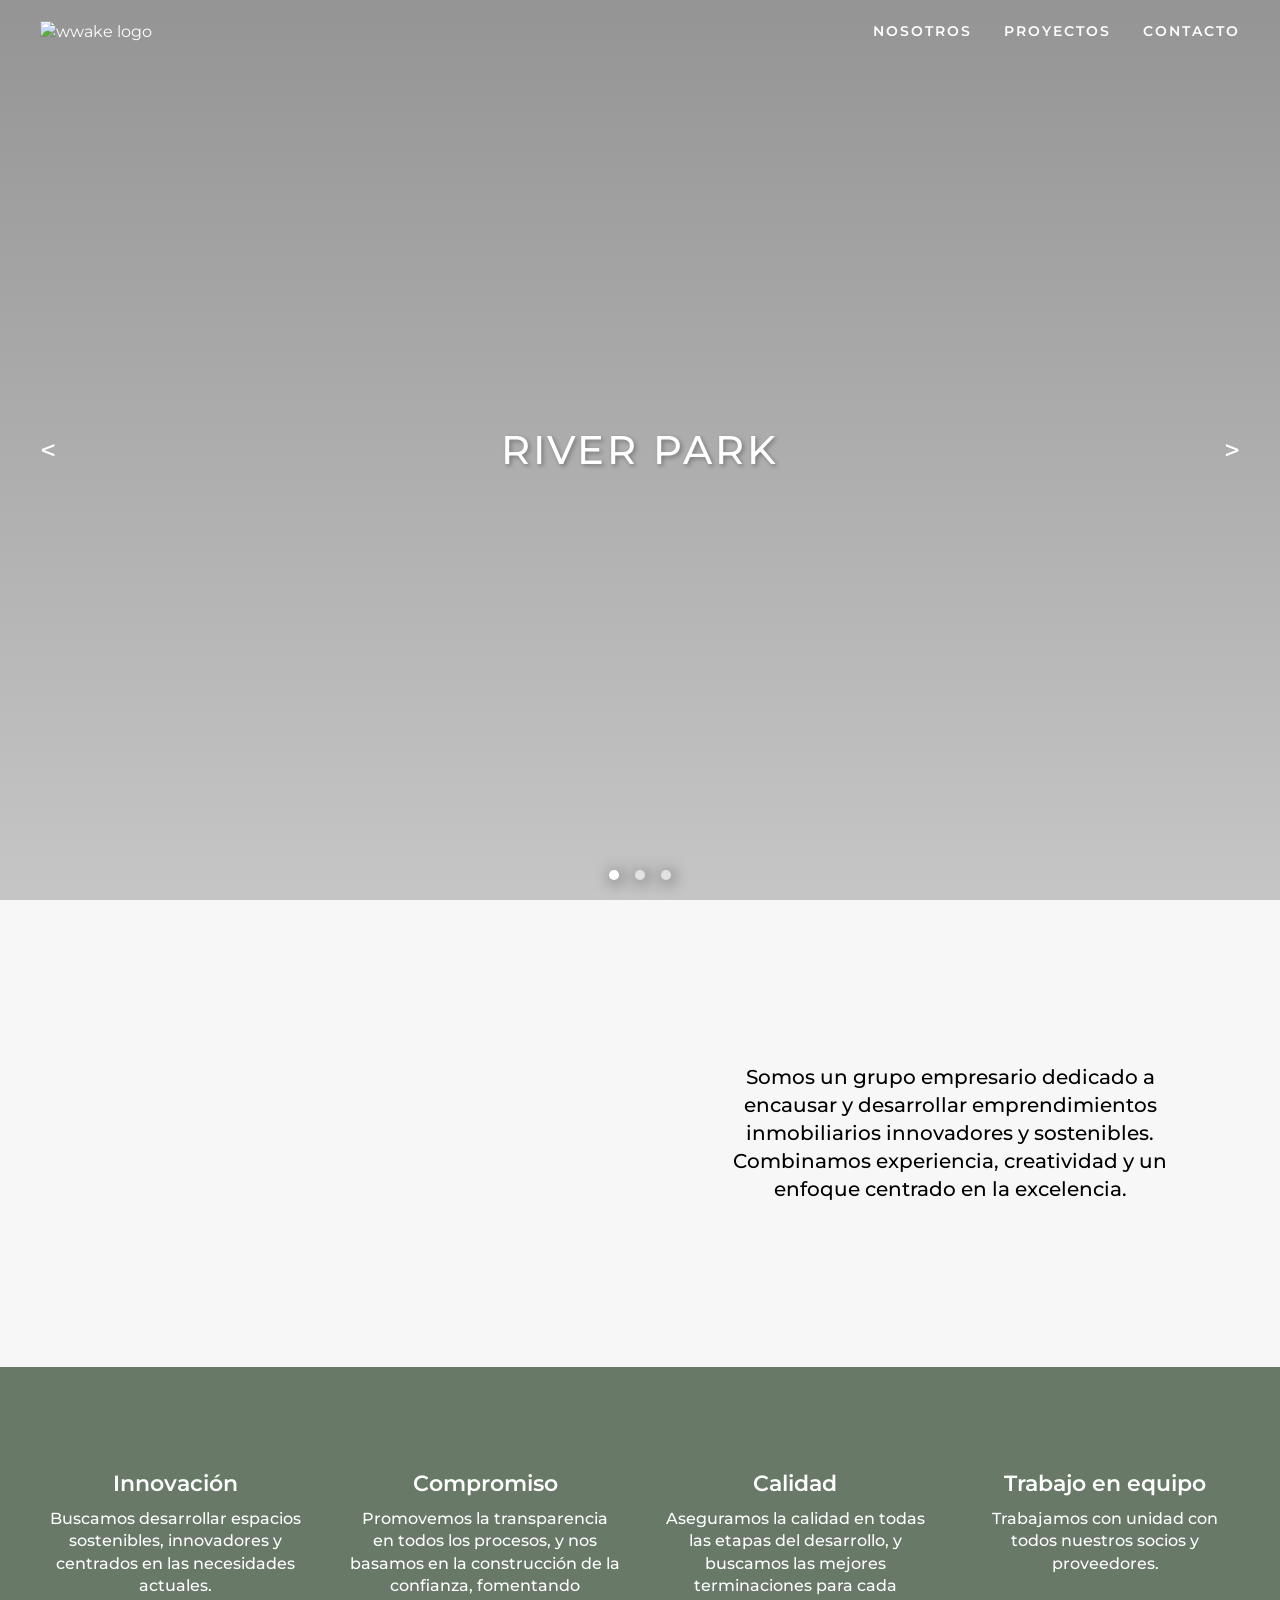
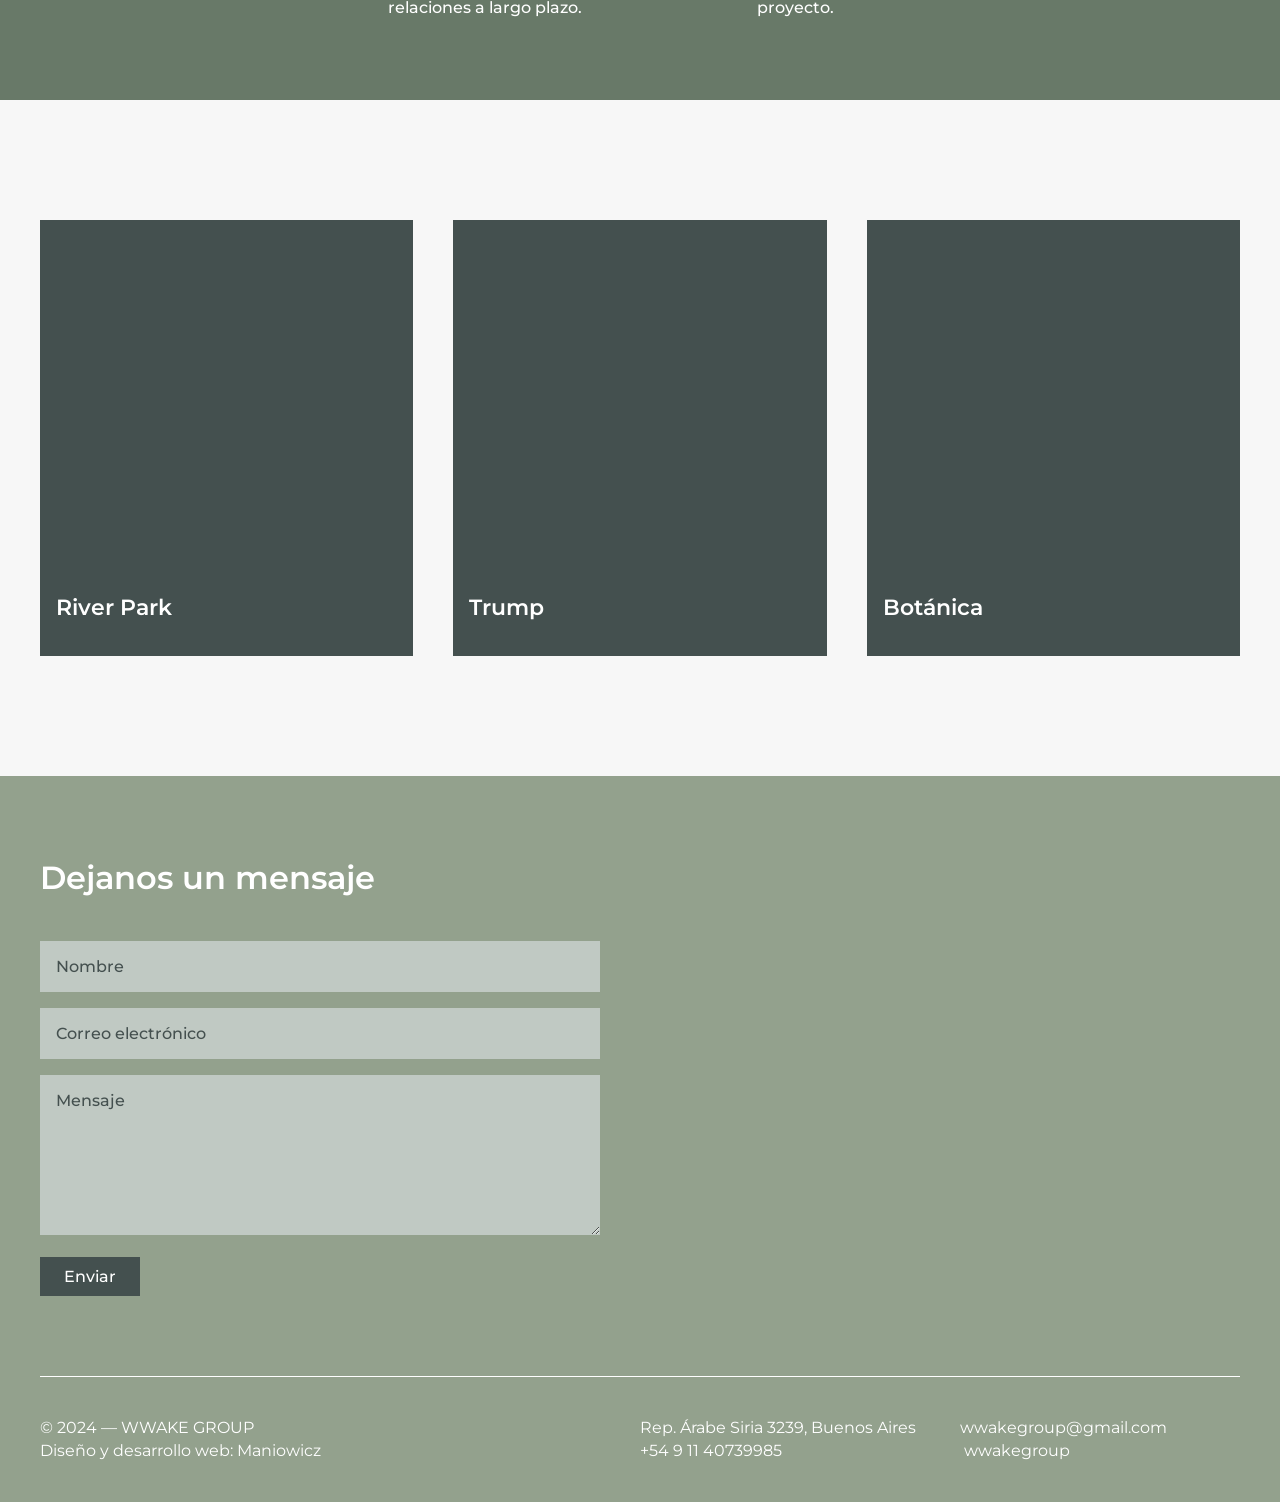
==== index.html @ 89b0e3b9 "trump" ====
<!DOCTYPE html>
<html class="no-js" lang="es">
  <head>
    <meta charset="utf-8" />
    <meta name="viewport" content="width=device-width, initial-scale=1" />
    <title></title>
    <link rel="stylesheet" href="css/style.css" />
    <meta name="description" content="" />

    <meta property="og:title" content="" />
    <meta property="og:type" content="" />
    <meta property="og:url" content="" />
    <meta property="og:image" content="" />

    <link rel="icon" href="/favicon.ico" sizes="any" />
    <link rel="icon" href="/icon.svg" type="image/svg+xml" />
    <link rel="apple-touch-icon" href="icon.png" />

    <link rel="preconnect" href="https://fonts.googleapis.com" />
    <link rel="preconnect" href="https://fonts.gstatic.com" crossorigin />
    <link
      href="https://fonts.googleapis.com/css2?family=Montserrat:ital,wght@0,100..900;1,100..900&display=swap"
      rel="stylesheet" />

    <link rel="manifest" href="site.webmanifest" />
    <meta name="theme-color" content="#fafafa" />
  </head>

  <body>
    <header>
      <a href="#top"><img src="img/logo.png" alt="wwake logo" /></a>
      <nav>
        <ul>
          <li><a href="#nosotros">nosotros</a></li>
          <li><a href="#proyectos">proyectos</a></li>
          <li><a href="#contacto">contacto</a></li>
        </ul>
      </nav>
    </header>
    <main>
      <div id="hero">
        <div class="slider">
          <div class="slides">
            <div class="slide" data-bg="/img/hero-river.jpg">
              <a href="/riverpark.html"><h1>River Park</h1></a>
            </div>
            <div class="slide" data-bg="/img/hero-trump.jpg">
              <a href="/trump.html"><h1>Trump</h1></a>
            </div>
            <div class="slide" data-bg="/img/slider-3.png">
              <a href="#"><h1>Botánica</h1></a>
            </div>
          </div>
          <div class="bullets"></div>
          <button class="prev">&lt;</button>
          <button class="next">&gt;</button>
        </div>
      </div>
      <div id="nosotros">
        <div id="nosotros--grid">
          <div id="nosotros--desc">
            <p>
              Somos un grupo empresario dedicado a encausar y desarrollar
              emprendimientos inmobiliarios innovadores y sostenibles.
              Combinamos experiencia, creatividad y un enfoque centrado en la
              excelencia.
            </p>
          </div>
          <div id="nosotros--foto"></div>
        </div>
        <div id="valores--container">
          <div class="valores">
            <img src="/img/icon-innovacion.svg" alt="" class="valores--icon" />
            <h3>Innovación</h3>
            <p>
              Buscamos desarrollar espacios sostenibles, innovadores y centrados
              en las necesidades actuales.
            </p>
          </div>
          <div class="valores">
            <img src="/img/icon-compromiso.svg" alt="" class="valores--icon" />
            <h3>Compromiso</h3>
            <p>
              Promovemos la transparencia en todos los procesos, y nos basamos
              en la construcción de la confianza, fomentando relaciones a largo
              plazo.
            </p>
          </div>
          <div class="valores">
            <img src="/img/icon-calidad.svg" alt="" class="valores--icon" />
            <h3>Calidad</h3>
            <p>
              Aseguramos la calidad en todas las etapas del desarrollo, y
              buscamos las mejores terminaciones para cada proyecto.
            </p>
          </div>
          <div class="valores">
            <img src="/img/icon-equipo.svg" alt="" class="valores--icon" />
            <h3>Trabajo en equipo</h3>
            <p>
              Trabajamos con unidad con todos nuestros socios y proveedores.
            </p>
          </div>
        </div>
      </div>
      <div id="proyectos">
        <a href="/riverpark.html">
          <div class="card">
            <div class="card--foto"></div>
            <h3>River Park</h3>
          </div>
        </a>
        <a href="/trump.html">
          <div class="card">
            <div class="card--foto"></div>
            <h3>Trump</h3>
          </div>
        </a>
        <a href="#">
          <div class="card">
            <div class="card--foto"></div>
            <h3>Botánica</h3>
          </div>
        </a>
      </div>
      <div id="contacto">
        <h2>Dejanos un mensaje</h2>
        <form action="https://formspree.io/f/xbllpegd" method="POST">
          <p>
            <input
              required
              placeholder="Nombre"
              type="text"
              id="name"
              name="name"
              minlength="5" />
          </p>
          <p>
            <input
              required
              placeholder="Correo electrónico"
              type="email"
              id="email"
              name="email"
              pattern="^[^\s@]+@[^\s@]+\.[a-zA-Z]{2,}$"
              title="Por favor, introduce un correo válido. Ejemplo: usuario@dominio.com" />
          </p>
          <p>
            <textarea
              required
              placeholder="Mensaje"
              id="message"
              name="message"
              minlength="10"></textarea>
          </p>
          <p>
            <button type="submit">Enviar</button>
          </p>
        </form>
      </div>
    </main>

    <footer>
      <div class="footer-info">
        <div>
          <div>Rep. Árabe Siria 3239, Buenos Aires</div>
          <div>+54 9 11 40739985</div>
        </div>
        <div>
          <div>wwakegroup@gmail.com</div>
          <div>
            <a href="https://www.instagram.com/wwakegroup/">
              <img src="/img/icon-ig.svg" alt="" id="instagram" />wwakegroup
            </a>
          </div>
        </div>
        <div id="creditos">
          <div>© 2024 — WWAKE GROUP</div>
          <div>
            Diseño y desarrollo web:<a
              href="https://maniowicz.com/"
              target="_blank"
              rel="noopener noreferrer">
              Maniowicz</a
            >
          </div>
        </div>
      </div>
    </footer>

    <script src="js/main.js"></script>
    <script src="js/page-home.js"></script>
  </body>
</html>
---- css/style.css ----
/*! HTML5 Boilerplate v9.0.0-RC1 | MIT License | https://html5boilerplate.com/ */

/* main.css 3.0.0 | MIT License | https://github.com/h5bp/main.css#readme */
/*
 * What follows is the result of much research on cross-browser styling.
 * Credit left inline and big thanks to Nicolas Gallagher, Jonathan Neal,
 * Kroc Camen, and the H5BP dev community and team.
 */

/* ==========================================================================
   Base styles: opinionated defaults
   ========================================================================== */

html {
  color: #222;
  font-size: 1em;
  line-height: 1.4;
}

/*
 * Remove text-shadow in selection highlight:
 * https://twitter.com/miketaylr/status/12228805301
 *
 * Customize the background color to match your design.
 */

::-moz-selection {
  background: #b3d4fc;
  text-shadow: none;
}

::selection {
  background: var(--petroleo);
  color: var(--verdeclaro);
  text-shadow: none;
}

/*
 * A better looking default horizontal rule
 */

hr {
  display: block;
  height: 1px;
  border: 0;
  border-top: 1px solid #ccc;
  margin: 1em 0;
  padding: 0;
}

/*
 * Remove the gap between audio, canvas, iframes,
 * images, videos and the bottom of their containers:
 * https://github.com/h5bp/html5-boilerplate/issues/440
 */

audio,
canvas,
iframe,
img,
svg,
video {
  vertical-align: middle;
}

/*
 * Remove default fieldset styles.
 */

fieldset {
  border: 0;
  margin: 0;
  padding: 0;
}

/*
 * Allow only vertical resizing of textareas.
 */

textarea {
  resize: vertical;
}

/* ==========================================================================
   Author's custom styles
   ========================================================================== */

:root {
  --fondo: #f7f7f7;
  --blanco: white;
  --negro: black;
  --grisoscuro: #44504f;
  --petroleo: #1c2125;
  --grisclaro: #c0c9c3;
  --verde: #687968;
  --verdeclaro: #93a18d;
  --custom-border: 2px solid var(--azul);
  --custom-radius: 24px;
  --medium: 500;
  --semibold: 600;
  --custom-gap: 40px;
  --custom-padding: 80px 40px;
}

html {
  scroll-behavior: smooth;
  overscroll-behavior: none;
}

body {
  overscroll-behavior: none;
  margin: 0;
  padding: 0;
  overflow-x: hidden;
  background-color: var(--fondo);
  color: var(--blanco);
  font-family: "Montserrat", serif;
  font-optical-sizing: auto;
  font-style: normal;
}

a {
  color: inherit;
  text-decoration: none;
}

h1,
h2,
h3,
p {
  margin: 0;
}

p {
  font-size: 16px;
  font-weight: var(--medium);
}

h2 {
  font-size: 26 px;
  font-weight: var(--semibold);
}

@media only screen and (min-width: 992px) {
  h2 {
    font-size: 32px;
  }
}

h3 {
  font-size: 22px;
  font-weight: var(--semibold);
}

/* ------------ HEADER ------------ */

header {
  background-color: transparent;
  position: fixed;
  width: 100%;
  display: flex;
  justify-content: space-between;
  align-items: center;
  box-sizing: border-box;
  padding: 16px;
  transition: background-color 0.4s ease;
  z-index: 7;
}

header img {
  height: 40px;
}

header nav ul {
  list-style-type: none;
  padding: 0;
  margin: 0;
  display: flex;
  flex-direction: row;
}

header nav ul li {
  padding-left: 16px;
  text-transform: uppercase;
  letter-spacing: 1px;
  font-size: 11px;
  font-weight: var(--semibold);
}

.scrolled header {
  background-color: var(--grisoscuro);
  box-shadow: 0px 2px 15px rgb(0 0 0 / 25%);
}

@media only screen and (min-width: 992px) {
  header {
    padding: 20px 40px;
    font-size: 16px;
  }

  header img {
    height: 56px;
  }

  header nav ul li {
    padding-left: 32px;
    letter-spacing: 2px;
    font-size: 14px;
  }
}

nav ul li a {
  display: inline-block;
  position: relative;
}

@media (hover: hover) {
  nav ul li a::after {
    content: "";
    position: absolute;
    width: 100%;
    transform: scaleX(0);
    height: 1.5px;
    bottom: 0;
    left: 0;
    background: currentcolor;
    transform-origin: bottom right;
    transition: transform 0.25s ease-out;
  }

  nav a:hover::after {
    transform: scaleX(1);
    transform-origin: bottom left;
  }
}

/* ------------ HERO ------------ */

#hero {
  height: 100vh;
  width: 100%;
}

.slider {
  position: relative;
  width: 100%;
  height: 100vh;
  overflow: hidden;
}

.slides {
  position: relative;
  width: 100%;
  height: 100%;
}

.slide {
  position: absolute;
  width: 100%;
  height: 100%;
  top: 0;
  left: 0;
  opacity: 0;
  transition: opacity 0.6s ease-in-out;
  z-index: 1;
}

.slide.active {
  opacity: 1;
  z-index: 2;
}

h1 {
  letter-spacing: 3px;
  text-transform: uppercase;
  font-weight: 500;
  font-size: 28px;
}

.slider h1 {
  position: absolute;
  top: 50%;
  left: 50%;
  transform: translate(-50%, -50%);
  text-shadow: 2px 2px 4px rgba(0, 0, 0, 0.3);
  text-align: center;
}

.bullets {
  position: absolute;
  bottom: 20px;
  left: 50%;
  transform: translateX(-50%);
  display: flex;
  gap: 16px;
  z-index: 3;
}

.bullets button {
  width: 10px;
  height: 10px;
  border-radius: 50%;
  border: 0px;
  background: rgb(255 255 255 / 50%);
  cursor: pointer;
  outline: none;
  transition: background 1s ease;
  padding: 0;
  box-shadow: 2px 2px 16px rgb(0 0 0 / 75%);
}

.bullets button.active {
  background: var(--blanco);
}

button.prev,
button.next {
  position: absolute;
  top: 50%;
  transform: translateY(-50%);
  background: transparent;
  color: var(--blanco);
  border: none;
  width: 40px;
  height: 40px;
  cursor: pointer;
  font-size: 28px;
  z-index: 4;
  padding: 0;
}

button.prev:hover,
button.next:hover {
  color: inherit;
  background-color: inherit;
}

button.prev {
  left: 20px;
  text-align: left;
}

button.next {
  right: 20px;
  text-align: right;
}

@media only screen and (min-width: 992px) {
  .slider h1 {
    font-size: 40px;
  }

  button.prev {
    left: 40px;
  }

  button.next {
    right: 40px;
  }
}

/* ------------ NOSOTROS ------------ */

#nosotros--desc {
  color: var(--negro);
  grid-area: desc;
  text-align: center;
  padding: 80px 40px;
}

#nosotros--desc p {
  font-size: 18px;
}

@media only screen and (min-width: 992px) {
  #nosotros--grid {
    display: grid;
    grid-template-columns: 1fr 1fr;
    grid-template-areas: "foto desc";
    gap: var(--custom-gap);
    padding: var(--custom-gap);
    align-items: center;
  }

  #nosotros--desc {
    padding: 0 40px;
  }

  #nosotros--desc p {
    font-size: 20px;
  }
}

#nosotros--foto {
  background-image: url(/img/nosotros.jpg);
  background-size: cover;
  background-position: center;
  height: auto;
  width: 100%;
  grid-area: foto;
  aspect-ratio: 3/2;
}

#valores--container {
  background-color: var(--verde);
  color: var(--blanco);
  padding: 80px 40px;
  display: flex;
  flex-direction: column;
  gap: 64px;
  text-align: center;
}

@media only screen and (min-width: 992px) {
  #valores--container {
    display: grid;
    grid-template-columns: 1fr 1fr 1fr 1fr;
    gap: var(--custom-gap);
  }
}

.valores--icon {
  padding-bottom: 16px;
}

.valores h3 {
  padding-bottom: 8px;
}

/* ------------ PROYECTOS ------------ */

.body--proyectos header {
  background-color: var(--grisoscuro);
}

#proyectos {
  padding: var(--custom-padding);
  display: grid;
  gap: var(--custom-gap);
}

@media only screen and (min-width: 992px) {
  #proyectos {
    padding: 120px var(--custom-gap);
    grid-template-columns: 1fr 1fr 1fr;
  }
}

.card {
  background-color: var(--grisoscuro);
  padding: 16px 16px 32px;
  transition: background-color 0.3s ease-in;
}

.card--foto {
  background-position: center;
  background-size: 100%;
  aspect-ratio: 1/1;
  transition: background-size 0.5s ease-in-out; /* Smooth transition */
}

.card h3 {
  padding-top: 16px;
}

#proyectos a:nth-child(1) .card--foto {
  background-image: url(/img/card-riverpark1.png);
}

#proyectos a:nth-child(2) .card--foto {
  background-image: url(/img/card-trump.png);
}

#proyectos a:nth-child(3) .card--foto {
  background-image: url(/img/card-botanica.png);
}

@media (hover: hover) {
  .card:hover {
    background-color: var(--petroleo);
  }

  .card:hover .card--foto {
    background-size: 105%; /* Enlarged background size on hover */
  }
}

/* ------------ CONTACTO ------------ */

#contacto {
  background-color: var(--verdeclaro);
  padding: var(--custom-padding);
}

form {
  padding-top: var(--custom-gap);
}

form p + p {
  padding-top: 16px;
}

input,
textarea,
button {
  font-family: "Montserrat", serif;
  font-optical-sizing: auto;
  font-style: normal;
  font-size: 16px;
  font-weight: var(--medium);
}

input,
textarea {
  width: 100%;
  background-color: var(--grisclaro);
  color: var(--negro);
  padding: 16px;
  border: none;
  box-sizing: border-box;
}

@media only screen and (min-width: 992px) {
  input,
  textarea {
    width: calc(50% - 40px);
  }
}

input::placeholder,
textarea::placeholder {
  color: var(--grisoscuro);
}

input:focus,
textarea:focus {
  outline: solid 1.5px var(--grisoscuro);
}

textarea {
  height: 10em;
}

/* input:user-valid {
  outline-color: darkgreen;
}

input:user-invalid {
  outline-color: crimson;
}
  */

button {
  color: var(--blanco);
  background-color: var(--grisoscuro);
  padding: 10px 24px;
  border: none;
  transition: color 0.3s, background-color 0.3s;
}

@media (hover: hover) {
  button:hover {
    color: var(--blanco);
    background-color: var(--petroleo);
  }
}

/* ------------ FOOTER ------------ */

footer {
  background-color: var(--verdeclaro);
  padding: 0px var(--custom-gap);
}
.footer-info {
  padding: var(--custom-gap) 0;
  border-top: 1px solid var(--blanco);
}

#creditos {
  grid-area: creditos;
  padding-top: 16px;
}

@media only screen and (min-width: 992px) {
  .footer-info {
    display: grid;
    grid-template-columns: 2fr 1fr 1fr;
    gap: var(--custom-gap);
    grid-template-areas: "creditos a b";
  }

  #creditos {
    padding-top: 0px;
  }
}

#instagram {
  padding-right: 4px;
}

/* ------------ PAGINAS PROYECTOS ------------ */
/* ------------ HERO PROYECTOS ------------ */

.hero--proyectos {
  width: 100%;
  color: var(--negro);
  display: grid;
  align-items: center;
  justify-items: center;
}

.caratula {
  text-align: center;
  display: flex;
  flex-direction: column;
  align-items: center;
  padding: var(--custom-padding);
}

#riverpark .logo--proyecto {
  width: 50%;
  height: 56px;
  background-image: url(/img/riverpark-logo.png);
  background-position: center;
  background-size: cover;
}

.caratula h1 {
  font-size: 36px;
}

.caratula p {
  font-size: 20px;
}

.caratula--foto {
  background-size: cover;
  width: 100%;
}

#riverpark .caratula--foto {
  background-image: url(/img/riverpark--caratula.jpg);
}

#trump .caratula--foto {
  background-image: url(/img/Trump1.jpeg);
  background-position: center;
}

@media only screen and (min-width: 992px) {
  .hero--proyectos {
    grid-template-columns: 1fr 1fr;
    grid-auto-flow: column;
  }

  .caratula {
    grid-column: 2/3;
    width: 50%;
    padding: 0;
  }

  .caratula--foto {
    grid-column: 1/2;
  }

  .caratula p {
    width: 80%;
  }
}

/* ------------ UBICACION PROYECTOS ------------ */

.ubicacion--proyectos {
  padding: var(--custom-padding);
  background-color: var(--petroleo);
  display: grid;
  gap: var(--custom-gap);
}

.ubicacion--mapa {
  aspect-ratio: 4/5;
}

@media only screen and (min-width: 992px) {
  .ubicacion--proyectos {
    grid-template-columns: 1fr 1fr;
  }

  .ubicacion--mapa {
    aspect-ratio: auto;
  }

  #trump .ubicacion--mapa {
    aspect-ratio: 2/1;
  }
}

.ubicacion--proyectos p + p {
  padding-top: 8px;
}

.ubicacion--icon {
  padding-bottom: 24px;
}

/* ------------ AMENITIES PROYECTOS ------------ */

.amenities {
  padding: var(--custom-padding);
  color: var(--negro);
  font-size: 20px;
  display: grid;
  gap: var(--custom-gap);
}

.amenities--listado ul {
  list-style-type: none;
}

.amenities--listado ul li {
  border-bottom: 1px solid var(--negro);
  padding-bottom: 4px;
}

.amenities--listado ul li + li {
  padding-top: 4px;
}

@media only screen and (min-width: 992px) {
  .amenities {
    grid-template-columns: repeat(12, 1fr);
    grid-template-rows: auto auto;
  }

  .amenities .amenities--foto:nth-child(1) {
    grid-column: 1/6;
  }

  .amenities .amenities--foto:nth-child(2) {
    grid-column: 6/9;
  }

  .amenities .amenities--foto:nth-child(3) {
    grid-column: 9/13;
  }

  .amenities--texto {
    grid-column: 1/8;
  }

  .amenities--listado {
    grid-column: 9/13;
  }

  /* #trump .amenities--texto {
    grid-column: 8/13;
    grid-row: 2;
  }

  #trump .amenities--listado {
    grid-column: 1/8;
    grid-row: 2;
  } */
}

@media only screen and (max-width: 992px) {
  .amenities--texto {
    grid-row: 1;
  }
}

.amenities--foto {
  background-size: cover;
  background-position: center;
  width: 100%;
  height: 480px;
}

#riverpark .amenities .amenities--foto:nth-child(1) {
  background-image: url(/img/riverpark-amenities-1.jpg);
}

#riverpark .amenities .amenities--foto:nth-child(2) {
  background-image: url(/img/riverpark-amenities-2.jpg);
}

#riverpark .amenities .amenities--foto:nth-child(3) {
  background-image: url(/img/riverpark-amenities-3.jpg);
}

#trump .amenities .amenities--foto:nth-child(1) {
  background-image: url(/img/trump-amenities1.jpg);
}

#trump .amenities .amenities--foto:nth-child(2) {
  background-image: url(/img/trump-amenities2.jpg);
}

#trump .amenities .amenities--foto:nth-child(3) {
  background-image: url(/img/trump-amenities3.jpg);
}

.amenities ul {
  box-sizing: border-box;
  margin: 0;
  padding: 0;
}

.separador {
  width: 100%;
  aspect-ratio: 4/5;
}

@media only screen and (min-width: 992px) {
  .separador {
    aspect-ratio: 3/1;
  }
}

.separador {
  background-size: cover;
  background-position: center;
}

#riverpark .separador {
  background-image: url(/img/separador-riverpark.jpg);
}

#trump .separador {
  background-image: url(/img/hero-trump.jpg);
}

/* ------------ DETALLE PROYECTOS ------------ */

.proyectos--detalle {
  background: var(--verde);
  padding: 80px 40px 40px 40px;
  display: grid;
  gap: var(--custom-gap);
  grid-template-columns: repeat(12, 1fr);
  grid-template-rows: auto;
}

.proyectos--detalle p {
  font-size: 20px;
  font-weight: 400;
}

.proyectos--metros {
  grid-column: 8/13;
  grid-row: 1;
}

.proyectos--metros p {
  padding-bottom: 4px;
  border-bottom: 1px solid var(--blanco);
}

.proyectos--descripcion {
  grid-column: 1/8;
  grid-row: 1;
}

.brochure {
  grid-row: 2;
  grid-column: 1/5;
}

.proyectos--foto1,
.proyectos--foto2 {
  grid-row: 3;
  background-size: cover;
  background-position: center;
  width: 100%;
  height: 400px;
}

.proyectos--foto1 {
  grid-column: 1/5;
}

.proyectos--foto2 {
  grid-column: 5/13;
}

#riverpark .proyectos--foto1 {
  background-image: url(/img/riverpark-detalle1.jpg);
}

#riverpark .proyectos--foto2 {
  background-image: url(/img/riverpark-detalle2.jpg);
}

#trump .proyectos--foto1 {
  background-image: url(/img/trump-amenities4.jpeg);
}

#trump .proyectos--foto2 {
  background-image: url(/img/trump-detalle1.jpg);
}

.body--proyectos footer {
  background-color: var(--verde);
}

/* ==========================================================================
   Helper classes
   ========================================================================== */

/*
 * Hide visually and from screen readers
 */

.hidden,
[hidden] {
  display: none !important;
}

/*
 * Hide only visually, but have it available for screen readers:
 * https://snook.ca/archives/html_and_css/hiding-content-for-accessibility
 *
 * 1. For long content, line feeds are not interpreted as spaces and small width
 *    causes content to wrap 1 word per line:
 *    https://medium.com/@jessebeach/beware-smushed-off-screen-accessible-text-5952a4c2cbfe
 */

.visually-hidden {
  border: 0;
  clip: rect(0, 0, 0, 0);
  height: 1px;
  margin: -1px;
  overflow: hidden;
  padding: 0;
  position: absolute;
  white-space: nowrap;
  width: 1px;
  /* 1 */
}

/*
 * Extends the .visually-hidden class to allow the element
 * to be focusable when navigated to via the keyboard:
 * https://www.drupal.org/node/897638
 */

.visually-hidden.focusable:active,
.visually-hidden.focusable:focus {
  clip: auto;
  height: auto;
  margin: 0;
  overflow: visible;
  position: static;
  white-space: inherit;
  width: auto;
}

/*
 * Hide visually and from screen readers, but maintain layout
 */

.invisible {
  visibility: hidden;
}

/*
 * Clearfix: contain floats
 *
 * The use of `table` rather than `block` is only necessary if using
 * `::before` to contain the top-margins of child elements.
 */

.clearfix::before,
.clearfix::after {
  content: "";
  display: table;
}

.clearfix::after {
  clear: both;
}

/* ==========================================================================
   EXAMPLE Media Queries for Responsive Design.
   These examples override the primary ('mobile first') styles.
   Modify as content requires.
   ========================================================================== */

@media only screen and (min-width: 35em) {
  /* Style adjustments for viewports that meet the condition */
}

@media print,
  (-webkit-min-device-pixel-ratio: 1.25),
  (min-resolution: 1.25dppx),
  (min-resolution: 120dpi) {
  /* Style adjustments for high resolution devices */
}

/* ==========================================================================
   Print styles.
   Inlined to avoid the additional HTTP request:
   https://www.phpied.com/delay-loading-your-print-css/
   ========================================================================== */

@media print {
  *,
  *::before,
  *::after {
    background: #fff !important;
    color: #000 !important;
    /* Black prints faster */
    box-shadow: none !important;
    text-shadow: none !important;
  }

  a,
  a:visited {
    text-decoration: underline;
  }

  a[href]::after {
    content: " (" attr(href) ")";
  }

  abbr[title]::after {
    content: " (" attr(title) ")";
  }

  /*
   * Don't show links that are fragment identifiers,
   * or use the `javascript:` pseudo protocol
   */
  a[href^="#"]::after,
  a[href^="javascript:"]::after {
    content: "";
  }

  pre {
    white-space: pre-wrap !important;
  }

  pre,
  blockquote {
    border: 1px solid #999;
    page-break-inside: avoid;
  }

  tr,
  img {
    page-break-inside: avoid;
  }

  p,
  h2,
  h3 {
    orphans: 3;
    widows: 3;
  }

  h2,
  h3 {
    page-break-after: avoid;
  }
}
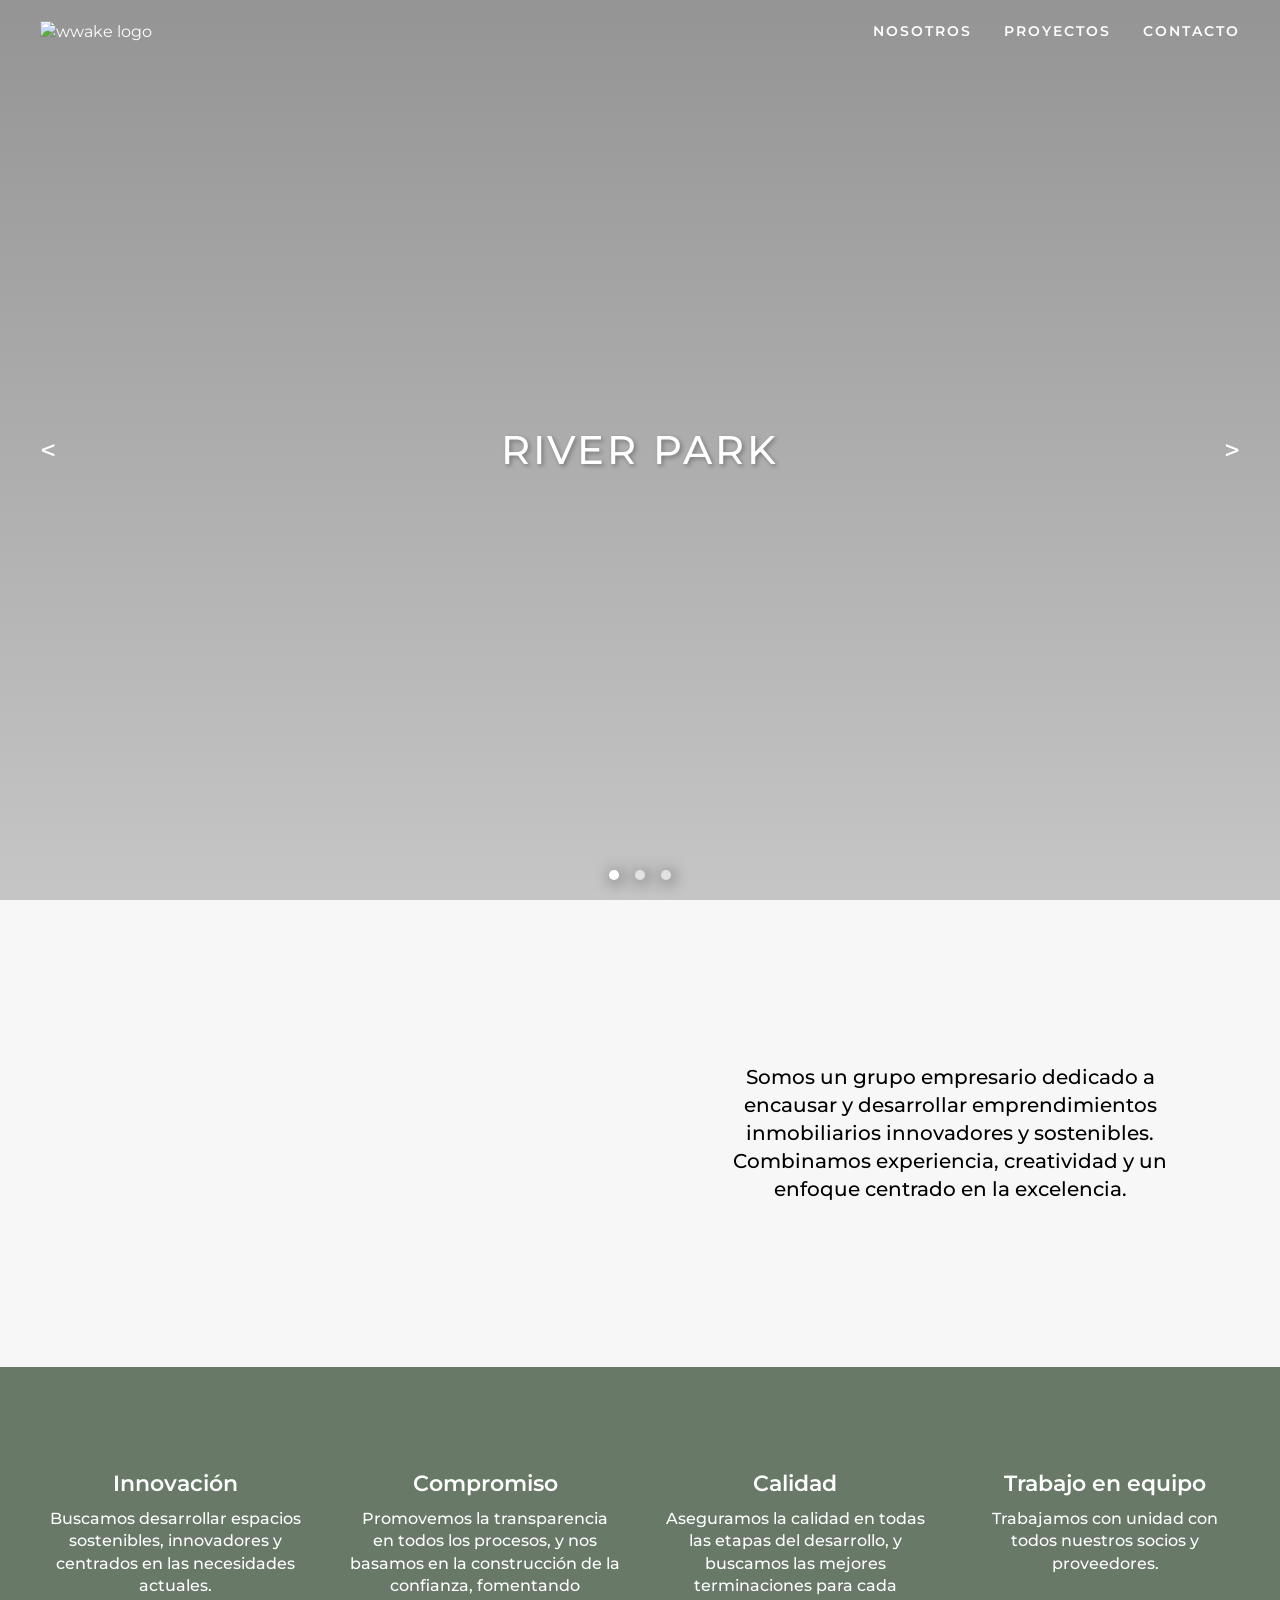
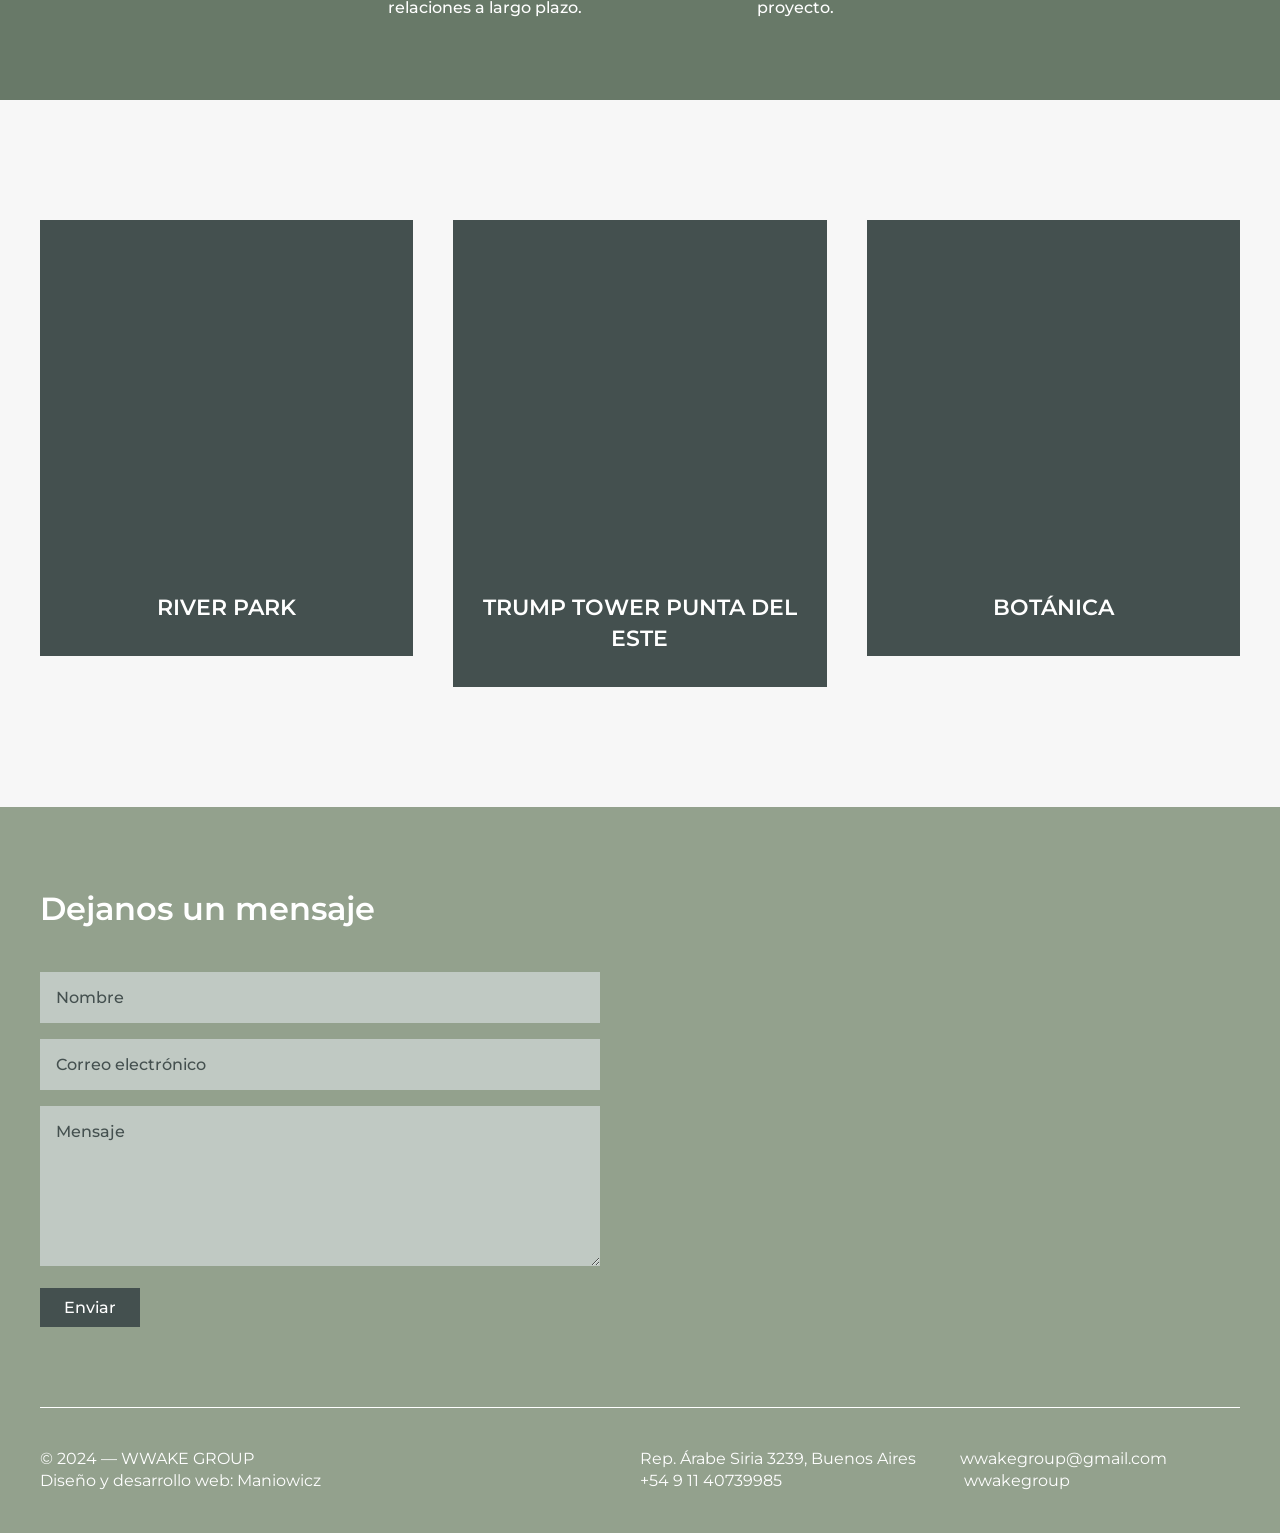
==== commit 3a6836d0: "pre correcciones" ====
--- a/index.html
+++ b/index.html
@@ -3,7 +3,7 @@
   <head>
     <meta charset="utf-8" />
     <meta name="viewport" content="width=device-width, initial-scale=1" />
-    <title></title>
+    <title>WWAKE GROUP</title>
     <link rel="stylesheet" href="css/style.css" />
     <meta name="description" content="" />
 
@@ -113,7 +113,7 @@
         <a href="/trump.html">
           <div class="card">
             <div class="card--foto"></div>
-            <h3>Trump</h3>
+            <h3>Trump tower punta del este</h3>
           </div>
         </a>
         <a href="#">
@@ -169,7 +169,10 @@
         <div>
           <div>wwakegroup@gmail.com</div>
           <div>
-            <a href="https://www.instagram.com/wwakegroup/">
+            <a
+              href="https://www.instagram.com/wwakegroup/"
+              target="_blank"
+              rel="noopener noreferrer">
               <img src="/img/icon-ig.svg" alt="" id="instagram" />wwakegroup
             </a>
           </div>
--- a/css/style.css
+++ b/css/style.css
@@ -461,6 +461,8 @@
 
 .card h3 {
   padding-top: 16px;
+  text-transform: uppercase;
+  text-align: center;
 }
 
 #proyectos a:nth-child(1) .card--foto {
@@ -542,13 +544,13 @@
 }
 
 /* input:user-valid {
-  outline-color: darkgreen;
-}
-
-input:user-invalid {
-  outline-color: crimson;
-}
-  */
+    outline-color: darkgreen;
+  }
+  
+  input:user-invalid {
+    outline-color: crimson;
+  }
+    */
 
 button {
   color: var(--blanco);
@@ -678,7 +680,7 @@
 }
 
 .ubicacion--mapa {
-  aspect-ratio: 4/5;
+  aspect-ratio: 1/1;
 }
 
 @media only screen and (min-width: 992px) {
@@ -708,9 +710,9 @@
 .amenities {
   padding: var(--custom-padding);
   color: var(--negro);
-  font-size: 20px;
   display: grid;
   gap: var(--custom-gap);
+  font-size: 16px;
 }
 
 .amenities--listado ul {
@@ -728,6 +730,7 @@
 
 @media only screen and (min-width: 992px) {
   .amenities {
+    font-size: 20px;
     grid-template-columns: repeat(12, 1fr);
     grid-template-rows: auto auto;
   }
@@ -752,15 +755,17 @@
     grid-column: 9/13;
   }
 
-  /* #trump .amenities--texto {
-    grid-column: 8/13;
+  #trump .amenities--texto {
+    grid-column: 1/6;
     grid-row: 2;
   }
 
   #trump .amenities--listado {
-    grid-column: 1/8;
+    grid-column: 6/13;
     grid-row: 2;
-  } */
+    /* max-height: 300px;
+      overflow-y: scroll; */
+  }
 }
 
 @media only screen and (max-width: 992px) {
@@ -782,6 +787,7 @@
 
 #riverpark .amenities .amenities--foto:nth-child(2) {
   background-image: url(/img/riverpark-amenities-2.jpg);
+  background-position: 27%;
 }
 
 #riverpark .amenities .amenities--foto:nth-child(3) {
@@ -790,14 +796,17 @@
 
 #trump .amenities .amenities--foto:nth-child(1) {
   background-image: url(/img/trump-amenities1.jpg);
+  background-position: left;
 }
 
 #trump .amenities .amenities--foto:nth-child(2) {
   background-image: url(/img/trump-amenities2.jpg);
+  background-position: 35%;
 }
 
 #trump .amenities .amenities--foto:nth-child(3) {
   background-image: url(/img/trump-amenities3.jpg);
+  background-position: 95%;
 }
 
 .amenities ul {
@@ -809,6 +818,8 @@
 .separador {
   width: 100%;
   aspect-ratio: 4/5;
+  background-size: cover;
+  background-position: center;
 }
 
 @media only screen and (min-width: 992px) {
@@ -817,17 +828,13 @@
   }
 }
 
-.separador {
-  background-size: cover;
-  background-position: center;
-}
-
 #riverpark .separador {
   background-image: url(/img/separador-riverpark.jpg);
 }
 
 #trump .separador {
   background-image: url(/img/hero-trump.jpg);
+  background-position: center 90%;
 }
 
 /* ------------ DETALLE PROYECTOS ------------ */
@@ -837,18 +844,11 @@
   padding: 80px 40px 40px 40px;
   display: grid;
   gap: var(--custom-gap);
-  grid-template-columns: repeat(12, 1fr);
-  grid-template-rows: auto;
 }
 
 .proyectos--detalle p {
-  font-size: 20px;
+  font-size: 16px;
   font-weight: 400;
-}
-
-.proyectos--metros {
-  grid-column: 8/13;
-  grid-row: 1;
 }
 
 .proyectos--metros p {
@@ -856,35 +856,55 @@
   border-bottom: 1px solid var(--blanco);
 }
 
-.proyectos--descripcion {
-  grid-column: 1/8;
-  grid-row: 1;
-}
-
-.brochure {
-  grid-row: 2;
-  grid-column: 1/5;
-}
-
 .proyectos--foto1,
 .proyectos--foto2 {
-  grid-row: 3;
   background-size: cover;
   background-position: center;
   width: 100%;
   height: 400px;
 }
 
-.proyectos--foto1 {
-  grid-column: 1/5;
-}
-
-.proyectos--foto2 {
-  grid-column: 5/13;
+@media only screen and (min-width: 992px) {
+  .proyectos--detalle {
+    grid-template-columns: repeat(12, 1fr);
+  }
+
+  .proyectos--detalle p {
+    font-size: 20px;
+  }
+
+  .proyectos--metros {
+    grid-column: 8/13;
+    grid-row: 1;
+  }
+
+  .proyectos--descripcion {
+    grid-column: 1/7;
+    grid-row: 1;
+  }
+
+  .brochure {
+    grid-row: 2;
+    grid-column: 1/5;
+  }
+
+  .proyectos--foto1,
+  .proyectos--foto2 {
+    grid-row: 3;
+  }
+
+  .proyectos--foto1 {
+    grid-column: 1/5;
+  }
+
+  .proyectos--foto2 {
+    grid-column: 5/13;
+  }
 }
 
 #riverpark .proyectos--foto1 {
   background-image: url(/img/riverpark-detalle1.jpg);
+  background-position: 25%;
 }
 
 #riverpark .proyectos--foto2 {
@@ -893,10 +913,12 @@
 
 #trump .proyectos--foto1 {
   background-image: url(/img/trump-amenities4.jpeg);
+  background-position: 55%;
 }
 
 #trump .proyectos--foto2 {
   background-image: url(/img/trump-detalle1.jpg);
+  background-position: center bottom;
 }
 
 .body--proyectos footer {
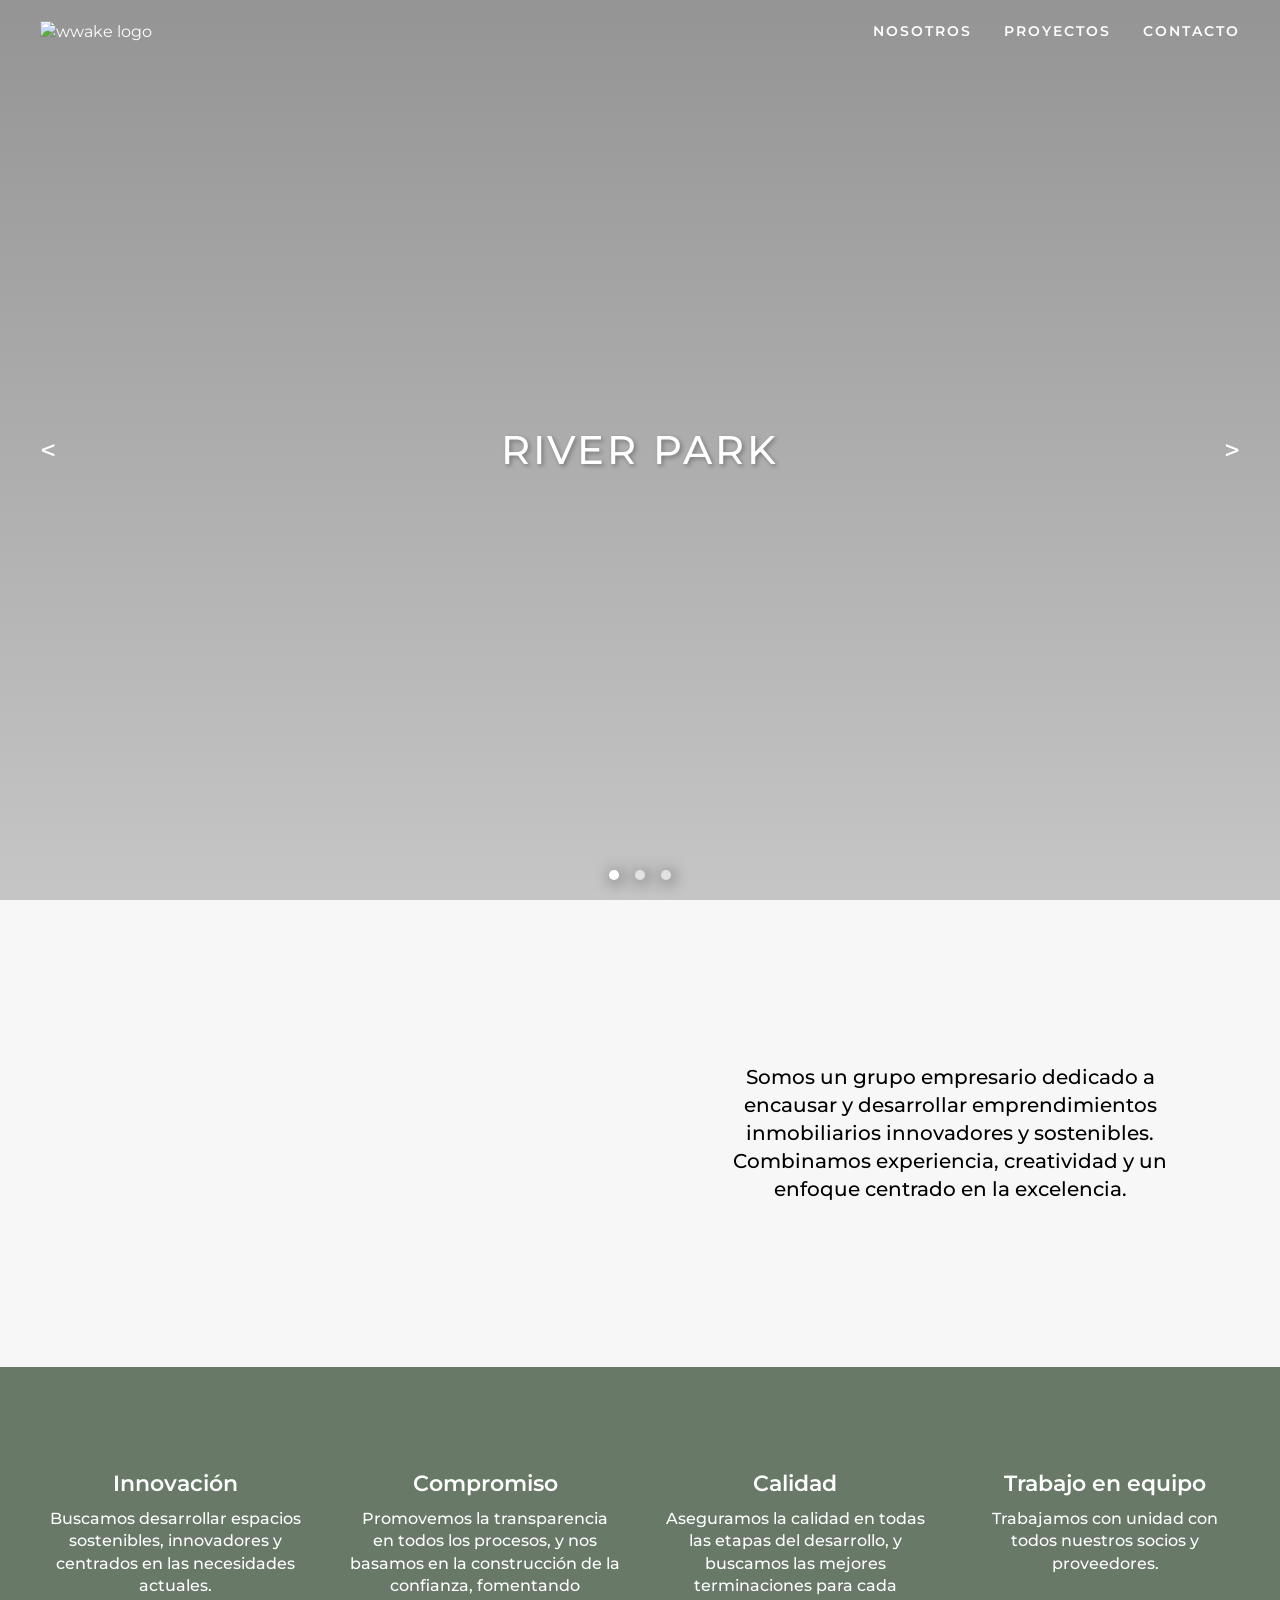
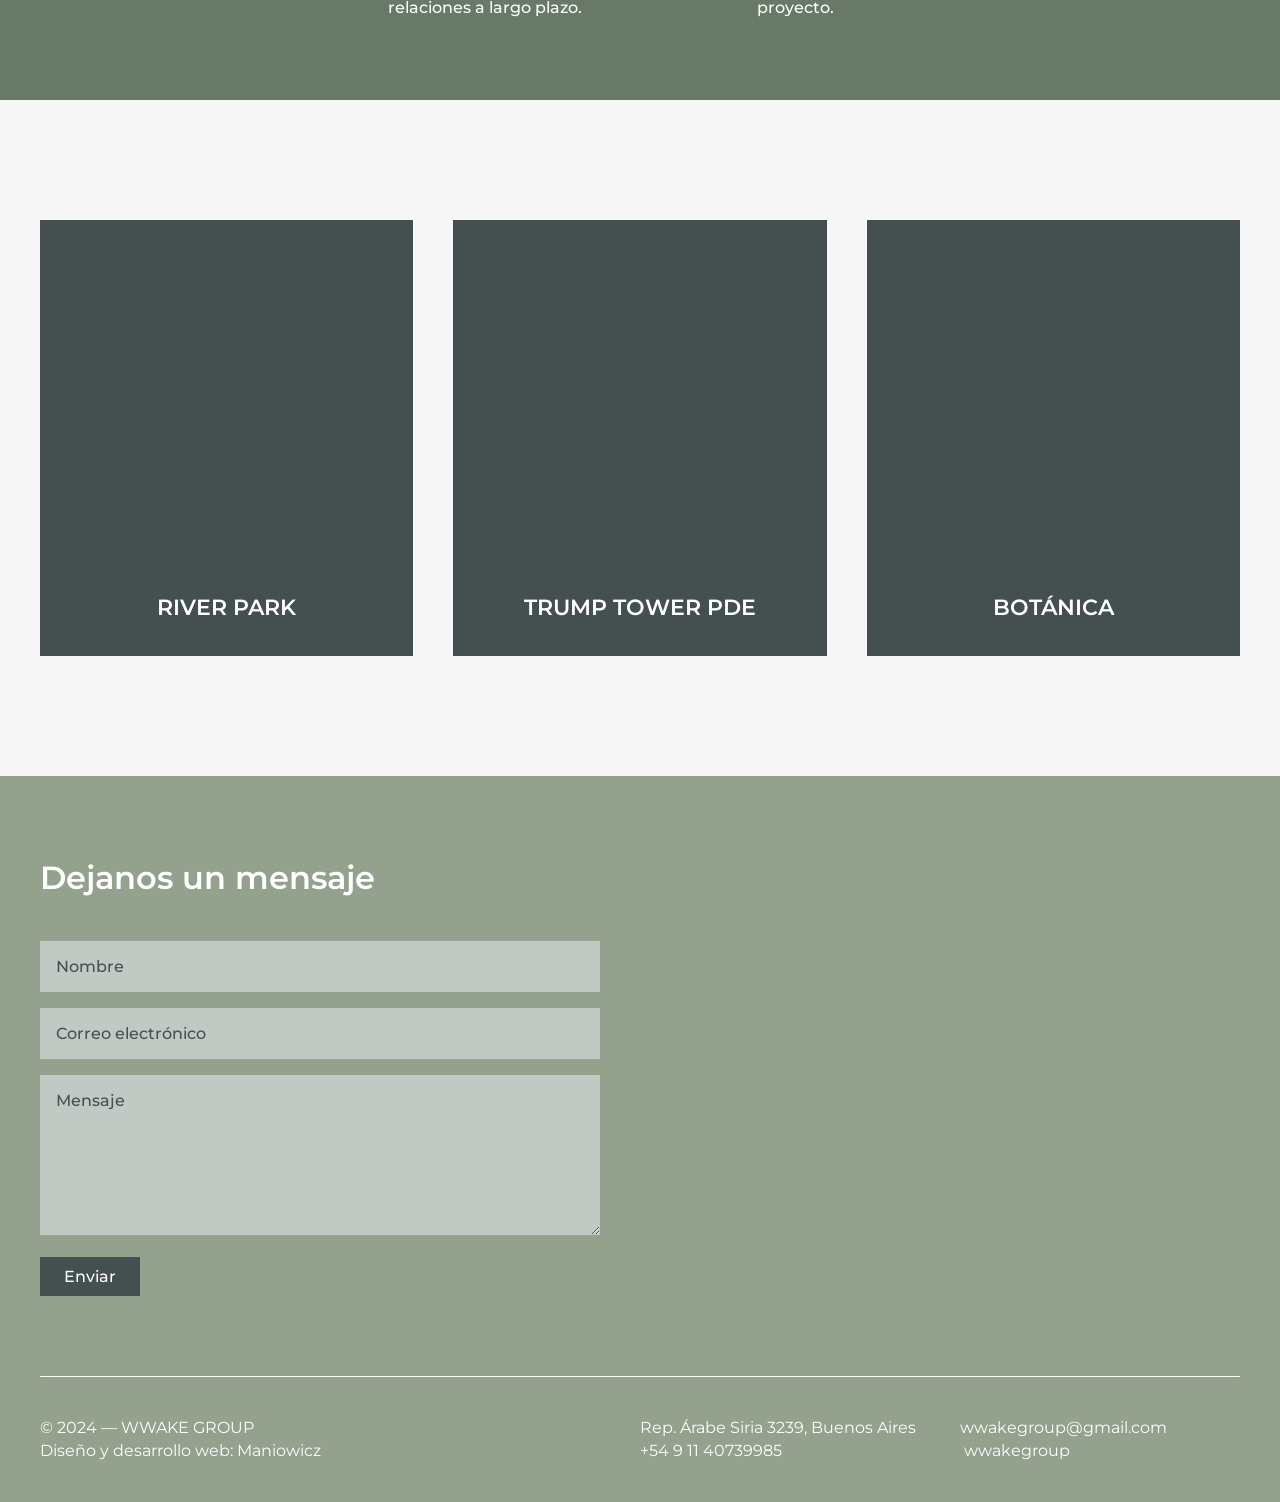
==== commit 0d562fdf: "head" ====
--- a/index.html
+++ b/index.html
@@ -5,12 +5,17 @@
     <meta name="viewport" content="width=device-width, initial-scale=1" />
     <title>WWAKE GROUP</title>
     <link rel="stylesheet" href="css/style.css" />
-    <meta name="description" content="" />
-
-    <meta property="og:title" content="" />
-    <meta property="og:type" content="" />
-    <meta property="og:url" content="" />
+    <meta
+      name="description"
+      content="Somos un grupo empresario dedicado a encausar y desarrollar emprendimientos inmobiliarios innovadores y sostenibles. Combinamos experiencia, creatividad y un enfoque centrado en la excelencia." />
+
+    <meta property="og:title" content="WWAKE GROUP" />
+    <meta property="og:type" content="website" />
+    <meta property="og:url" content="https://wwakegroup.com.ar/" />
     <meta property="og:image" content="" />
+    <meta
+      property="og:description"
+      content="Somos un grupo empresario dedicado a encausar y desarrollar emprendimientos inmobiliarios innovadores y sostenibles. Combinamos experiencia, creatividad y un enfoque centrado en la excelencia." />
 
     <link rel="icon" href="/favicon.ico" sizes="any" />
     <link rel="icon" href="/icon.svg" type="image/svg+xml" />
@@ -23,7 +28,7 @@
       rel="stylesheet" />
 
     <link rel="manifest" href="site.webmanifest" />
-    <meta name="theme-color" content="#fafafa" />
+    <meta name="theme-color" content="#1c2125" />
   </head>
 
   <body>
@@ -45,10 +50,10 @@
               <a href="/riverpark.html"><h1>River Park</h1></a>
             </div>
             <div class="slide" data-bg="/img/hero-trump.jpg">
-              <a href="/trump.html"><h1>Trump</h1></a>
+              <a href="/trump.html"><h1>Trump Tower PDE</h1></a>
             </div>
             <div class="slide" data-bg="/img/slider-3.png">
-              <a href="#"><h1>Botánica</h1></a>
+              <a href="#proyectos"><h1>Botánica</h1></a>
             </div>
           </div>
           <div class="bullets"></div>
@@ -113,10 +118,10 @@
         <a href="/trump.html">
           <div class="card">
             <div class="card--foto"></div>
-            <h3>Trump tower punta del este</h3>
+            <h3>Trump tower PDE</h3>
           </div>
         </a>
-        <a href="#">
+        <a href="#proyectos">
           <div class="card">
             <div class="card--foto"></div>
             <h3>Botánica</h3>
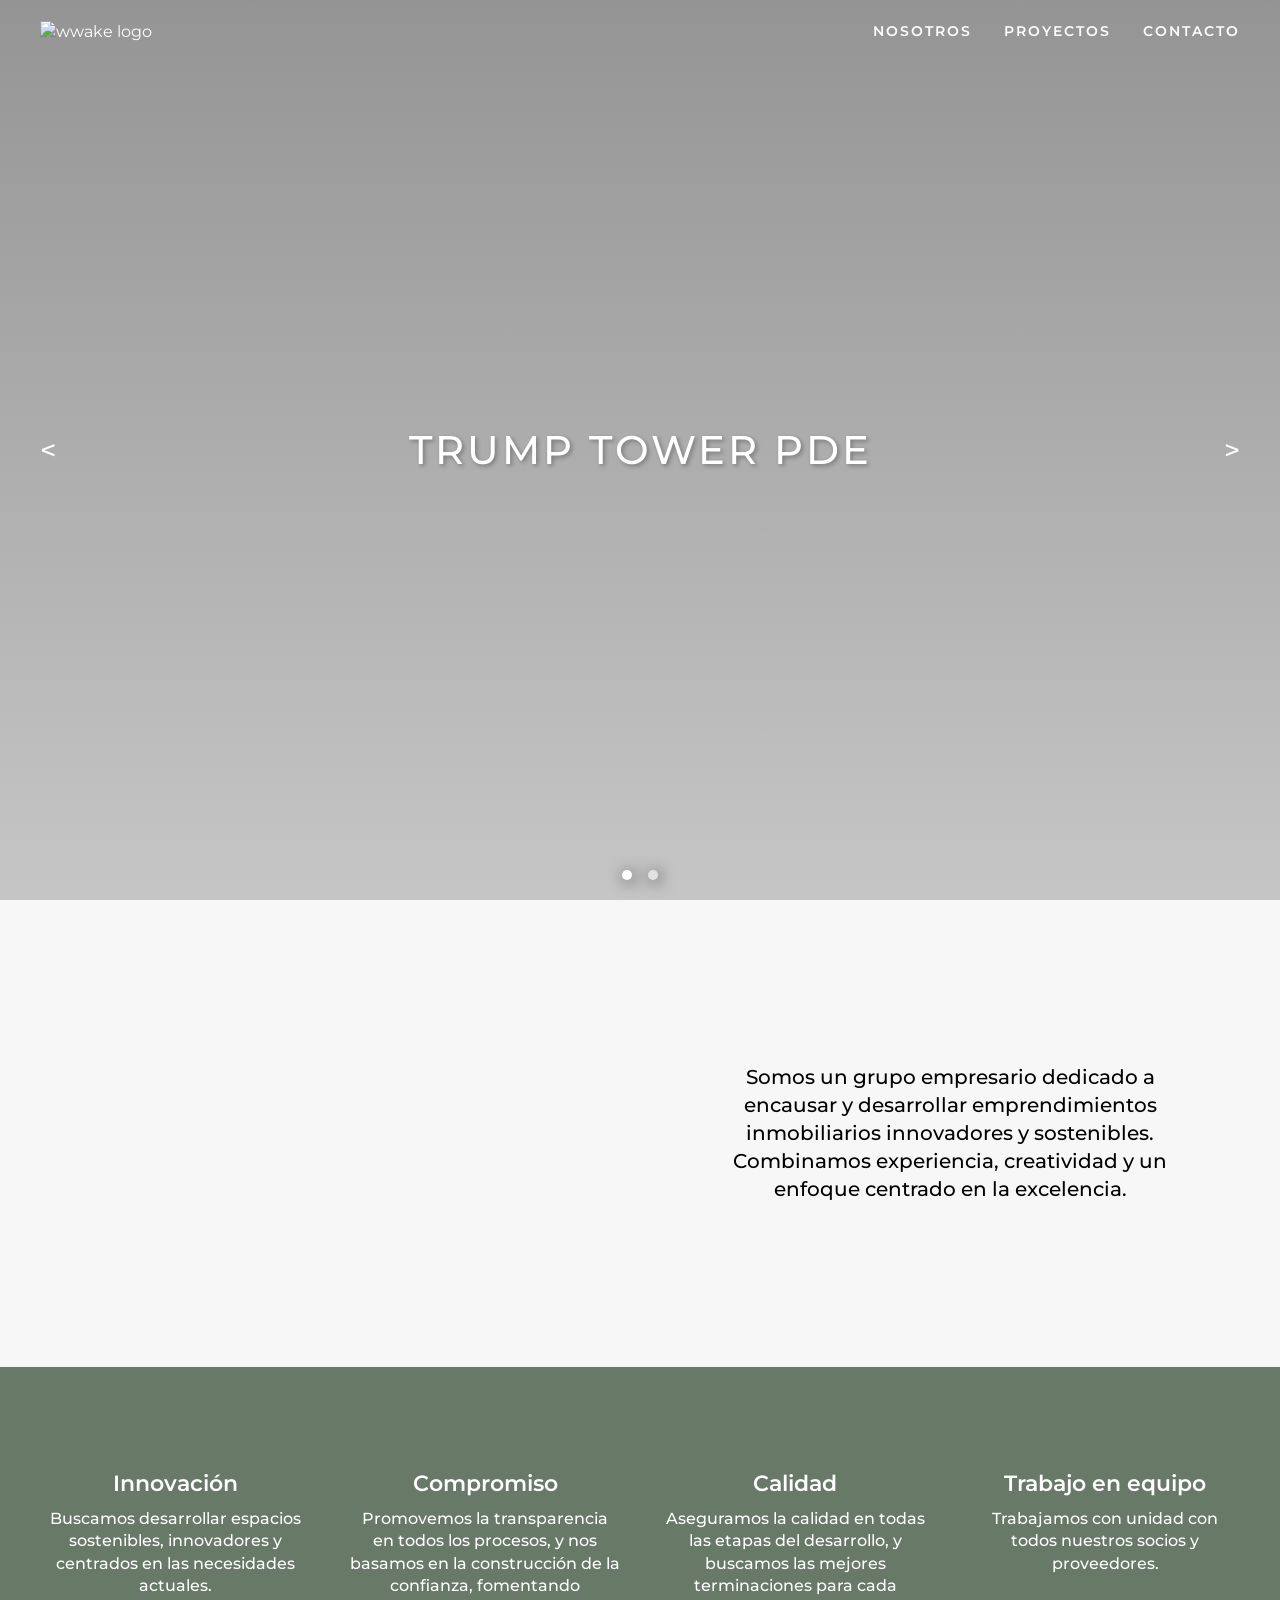
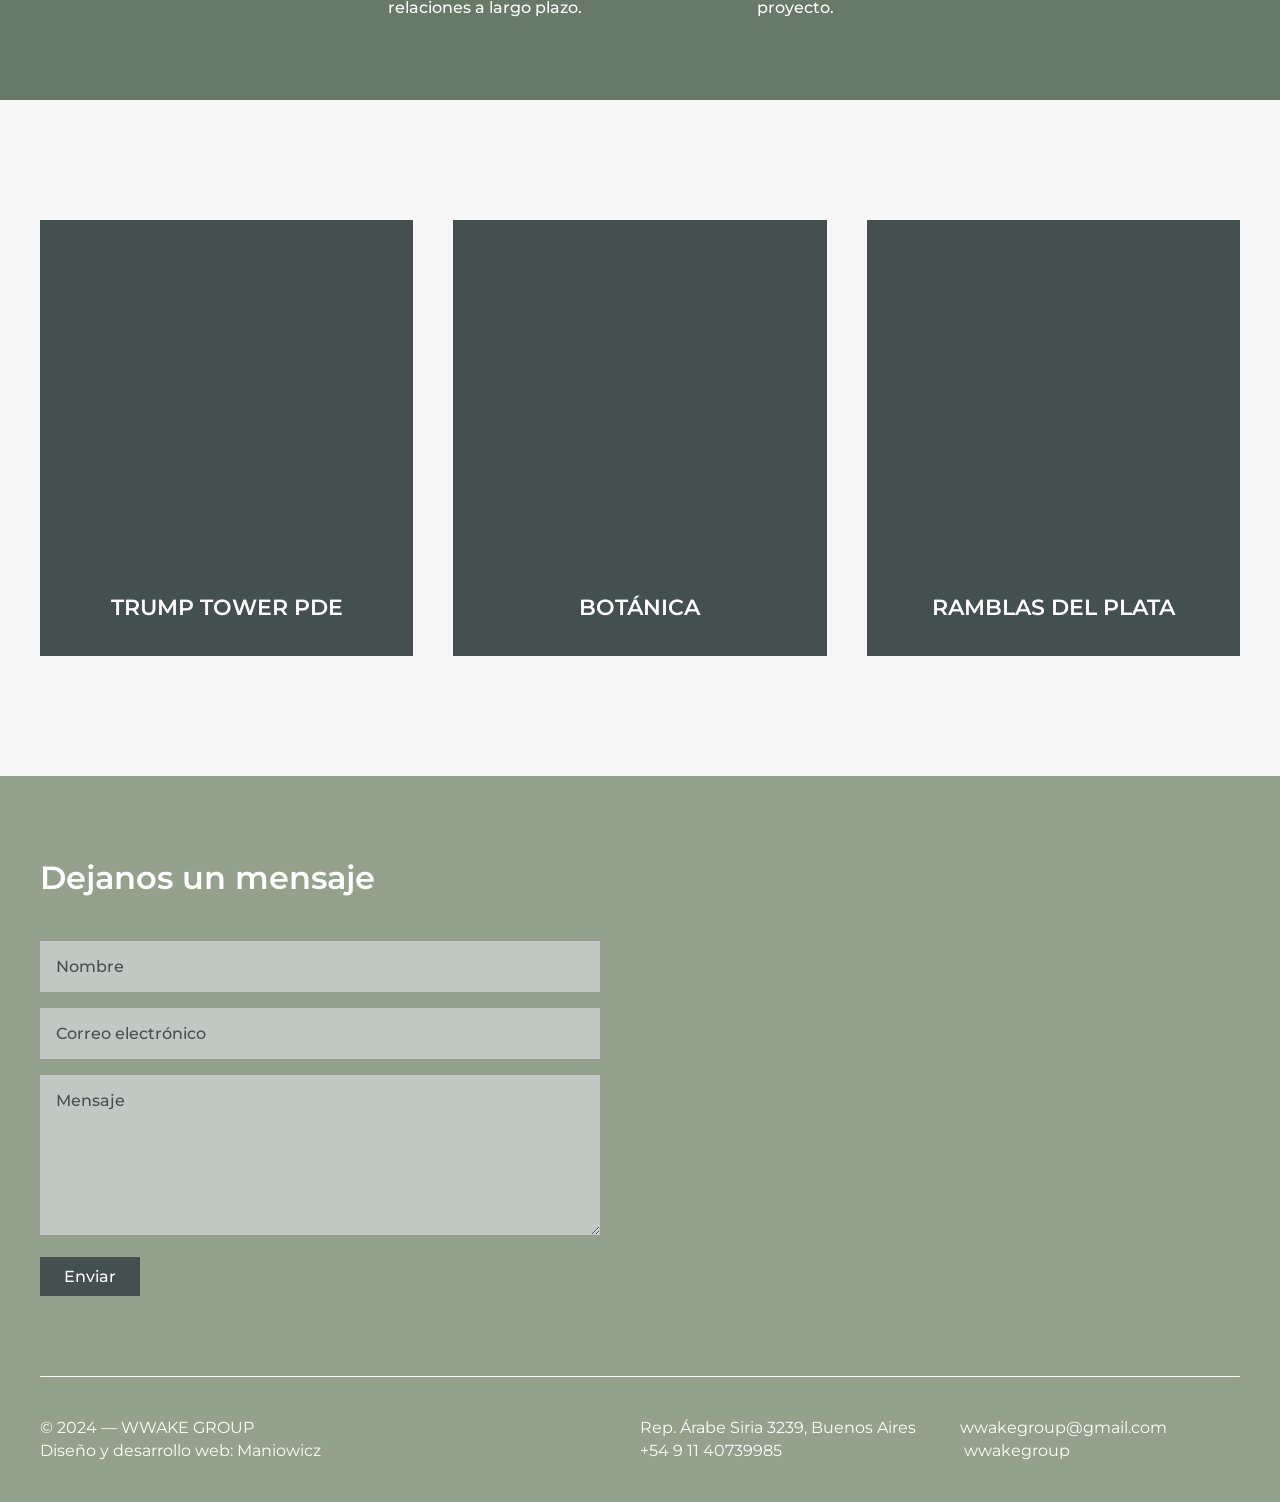
==== commit 21cb2f50: "update" ====
--- a/index.html
+++ b/index.html
@@ -1,4 +1,4 @@
-<!DOCTYPE html>
+<!doctype html>
 <html class="no-js" lang="es">
   <head>
     <meta charset="utf-8" />
@@ -33,7 +33,7 @@
 
   <body>
     <header>
-      <a href="#top"><img src="img/logo.png" alt="wwake logo" /></a>
+      <a href="#top"><img src="img/logotipo.png" alt="wwake logo" /></a>
       <nav>
         <ul>
           <li><a href="#nosotros">nosotros</a></li>
@@ -46,13 +46,13 @@
       <div id="hero">
         <div class="slider">
           <div class="slides">
-            <div class="slide" data-bg="/img/hero-river.jpg">
+            <!-- <div class="slide" data-bg="/img/hero-river.avif">
               <a href="/riverpark.html"><h1>River Park</h1></a>
-            </div>
-            <div class="slide" data-bg="/img/hero-trump.jpg">
+            </div> -->
+            <div class="slide" data-bg="/img/hero-trump3.avif">
               <a href="/trump.html"><h1>Trump Tower PDE</h1></a>
             </div>
-            <div class="slide" data-bg="/img/slider-3.png">
+            <div class="slide" data-bg="/img/hero-botanica.avif">
               <a href="#proyectos"><h1>Botánica</h1></a>
             </div>
           </div>
@@ -65,10 +65,9 @@
         <div id="nosotros--grid">
           <div id="nosotros--desc">
             <p>
-              Somos un grupo empresario dedicado a encausar y desarrollar
-              emprendimientos inmobiliarios innovadores y sostenibles.
-              Combinamos experiencia, creatividad y un enfoque centrado en la
-              excelencia.
+              Somos un grupo empresario dedicado a encausar y desarrollar emprendimientos
+              inmobiliarios innovadores y sostenibles. Combinamos experiencia, creatividad y un
+              enfoque centrado en la excelencia.
             </p>
           </div>
           <div id="nosotros--foto"></div>
@@ -78,43 +77,40 @@
             <img src="/img/icon-innovacion.svg" alt="" class="valores--icon" />
             <h3>Innovación</h3>
             <p>
-              Buscamos desarrollar espacios sostenibles, innovadores y centrados
-              en las necesidades actuales.
+              Buscamos desarrollar espacios sostenibles, innovadores y centrados en las necesidades
+              actuales.
             </p>
           </div>
           <div class="valores">
             <img src="/img/icon-compromiso.svg" alt="" class="valores--icon" />
             <h3>Compromiso</h3>
             <p>
-              Promovemos la transparencia en todos los procesos, y nos basamos
-              en la construcción de la confianza, fomentando relaciones a largo
-              plazo.
+              Promovemos la transparencia en todos los procesos, y nos basamos en la construcción de
+              la confianza, fomentando relaciones a largo plazo.
             </p>
           </div>
           <div class="valores">
             <img src="/img/icon-calidad.svg" alt="" class="valores--icon" />
             <h3>Calidad</h3>
             <p>
-              Aseguramos la calidad en todas las etapas del desarrollo, y
-              buscamos las mejores terminaciones para cada proyecto.
+              Aseguramos la calidad en todas las etapas del desarrollo, y buscamos las mejores
+              terminaciones para cada proyecto.
             </p>
           </div>
           <div class="valores">
             <img src="/img/icon-equipo.svg" alt="" class="valores--icon" />
             <h3>Trabajo en equipo</h3>
-            <p>
-              Trabajamos con unidad con todos nuestros socios y proveedores.
-            </p>
+            <p>Trabajamos con unidad con todos nuestros socios y proveedores.</p>
           </div>
         </div>
       </div>
       <div id="proyectos">
-        <a href="/riverpark.html">
+        <!-- <a href="/riverpark.html">
           <div class="card">
             <div class="card--foto"></div>
             <h3>River Park</h3>
           </div>
-        </a>
+        </a> -->
         <a href="/trump.html">
           <div class="card">
             <div class="card--foto"></div>
@@ -127,18 +123,18 @@
             <h3>Botánica</h3>
           </div>
         </a>
+        <a href="#proyectos">
+          <div class="card">
+            <div class="card--foto"></div>
+            <h3>Ramblas Del Plata</h3>
+          </div>
+        </a>
       </div>
       <div id="contacto">
         <h2>Dejanos un mensaje</h2>
-        <form action="https://formspree.io/f/xbllpegd" method="POST">
+        <form action="https://formspree.io/f/mldgarqd" method="POST">
           <p>
-            <input
-              required
-              placeholder="Nombre"
-              type="text"
-              id="name"
-              name="name"
-              minlength="5" />
+            <input required placeholder="Nombre" type="text" id="name" name="name" minlength="5" />
           </p>
           <p>
             <input
--- a/css/style.css
+++ b/css/style.css
@@ -167,8 +167,8 @@
   z-index: 7;
 }
 
-header img {
-  height: 40px;
+header a img {
+  height: 36px;
 }
 
 header nav ul {
@@ -323,7 +323,6 @@
   border: none;
   width: 40px;
   height: 40px;
-  cursor: pointer;
   font-size: 28px;
   z-index: 4;
   padding: 0;
@@ -392,7 +391,7 @@
 }
 
 #nosotros--foto {
-  background-image: url(/img/nosotros.jpg);
+  background-image: url(/img/nosotros.avif);
   background-size: cover;
   background-position: center;
   height: auto;
@@ -465,16 +464,19 @@
   text-align: center;
 }
 
+/* la card de botanica que se ocultó
+background-image: url(/img/card-riverpark.avif); */
+
 #proyectos a:nth-child(1) .card--foto {
-  background-image: url(/img/card-riverpark1.png);
+  background-image: url(/img/card-trump.avif);
 }
 
 #proyectos a:nth-child(2) .card--foto {
-  background-image: url(/img/card-trump.png);
+  background-image: url(/img/card-botanica2.avif);
 }
 
 #proyectos a:nth-child(3) .card--foto {
-  background-image: url(/img/card-botanica.png);
+  background-image: url(/img/card-ramblas2.avif);
 }
 
 @media (hover: hover) {
@@ -557,7 +559,10 @@
   background-color: var(--grisoscuro);
   padding: 10px 24px;
   border: none;
-  transition: color 0.3s, background-color 0.3s;
+  transition:
+    color 0.3s,
+    background-color 0.3s;
+  cursor: pointer;
 }
 
 @media (hover: hover) {
@@ -609,6 +614,11 @@
   display: grid;
   align-items: center;
   justify-items: center;
+  grid-template-rows: 1fr 1fr;
+}
+
+.caratula > * {
+  box-sizing: border-box;
 }
 
 .caratula {
@@ -616,7 +626,9 @@
   display: flex;
   flex-direction: column;
   align-items: center;
-  padding: var(--custom-padding);
+  overflow: hidden;
+  width: 70%;
+  max-width: 100%;
 }
 
 #riverpark .logo--proyecto {
@@ -627,8 +639,22 @@
   background-size: cover;
 }
 
-.caratula h1 {
-  font-size: 36px;
+.caratula h1,
+.caratula h4 {
+  display: inline-block;
+  white-space: nowrap;
+  text-align: center;
+  box-sizing: border-box;
+  overflow: hidden;
+}
+
+.caratula h4 {
+  margin: 0;
+  padding: 0;
+  text-transform: uppercase;
+  text-align: center;
+  font-weight: 400;
+  letter-spacing: 3px;
 }
 
 .caratula p {
@@ -641,11 +667,11 @@
 }
 
 #riverpark .caratula--foto {
-  background-image: url(/img/riverpark--caratula.jpg);
+  background-image: url(/img/riverpark-caratula.avif);
 }
 
 #trump .caratula--foto {
-  background-image: url(/img/Trump1.jpeg);
+  background-image: url(/img/trump-caratula.avif);
   background-position: center;
 }
 
@@ -692,9 +718,13 @@
     aspect-ratio: auto;
   }
 
-  #trump .ubicacion--mapa {
+  /* #trump .ubicacion--mapa {
     aspect-ratio: 2/1;
-  }
+  } */
+}
+
+.bold-text {
+  font-weight: 600;
 }
 
 .ubicacion--proyectos p + p {
@@ -763,8 +793,6 @@
   #trump .amenities--listado {
     grid-column: 6/13;
     grid-row: 2;
-    /* max-height: 300px;
-      overflow-y: scroll; */
   }
 }
 
@@ -782,30 +810,28 @@
 }
 
 #riverpark .amenities .amenities--foto:nth-child(1) {
-  background-image: url(/img/riverpark-amenities-1.jpg);
+  background-image: url(/img/riverpark-amenities-1.avif);
 }
 
 #riverpark .amenities .amenities--foto:nth-child(2) {
-  background-image: url(/img/riverpark-amenities-2.jpg);
+  background-image: url(/img/riverpark-amenities-2.avif);
   background-position: 27%;
 }
 
 #riverpark .amenities .amenities--foto:nth-child(3) {
-  background-image: url(/img/riverpark-amenities-3.jpg);
+  background-image: url(/img/riverpark-amenities-3.avif);
 }
 
 #trump .amenities .amenities--foto:nth-child(1) {
-  background-image: url(/img/trump-amenities1.jpg);
-  background-position: left;
+  background-image: url(/img/trump-amenities1.avif);
 }
 
 #trump .amenities .amenities--foto:nth-child(2) {
-  background-image: url(/img/trump-amenities2.jpg);
-  background-position: 35%;
+  background-image: url(/img/trump-amenities2.avif);
 }
 
 #trump .amenities .amenities--foto:nth-child(3) {
-  background-image: url(/img/trump-amenities3.jpg);
+  background-image: url(/img/trump-amenities3.avif);
   background-position: 95%;
 }
 
@@ -829,11 +855,11 @@
 }
 
 #riverpark .separador {
-  background-image: url(/img/separador-riverpark.jpg);
+  background-image: url(/img/separador-riverpark.avif);
 }
 
 #trump .separador {
-  background-image: url(/img/hero-trump.jpg);
+  background-image: url(/img/hero-trump.avif);
   background-position: center 90%;
 }
 
@@ -903,21 +929,21 @@
 }
 
 #riverpark .proyectos--foto1 {
-  background-image: url(/img/riverpark-detalle1.jpg);
+  background-image: url(/img/riverpark-detalle1.avif);
   background-position: 25%;
 }
 
 #riverpark .proyectos--foto2 {
-  background-image: url(/img/riverpark-detalle2.jpg);
+  background-image: url(/img/riverpark-detalle2.avif);
 }
 
 #trump .proyectos--foto1 {
-  background-image: url(/img/trump-amenities4.jpeg);
+  background-image: url(/img/trump-detalle1.avif);
   background-position: 55%;
 }
 
 #trump .proyectos--foto2 {
-  background-image: url(/img/trump-detalle1.jpg);
+  background-image: url(/img/trump-detalle2.avif);
   background-position: center bottom;
 }
 
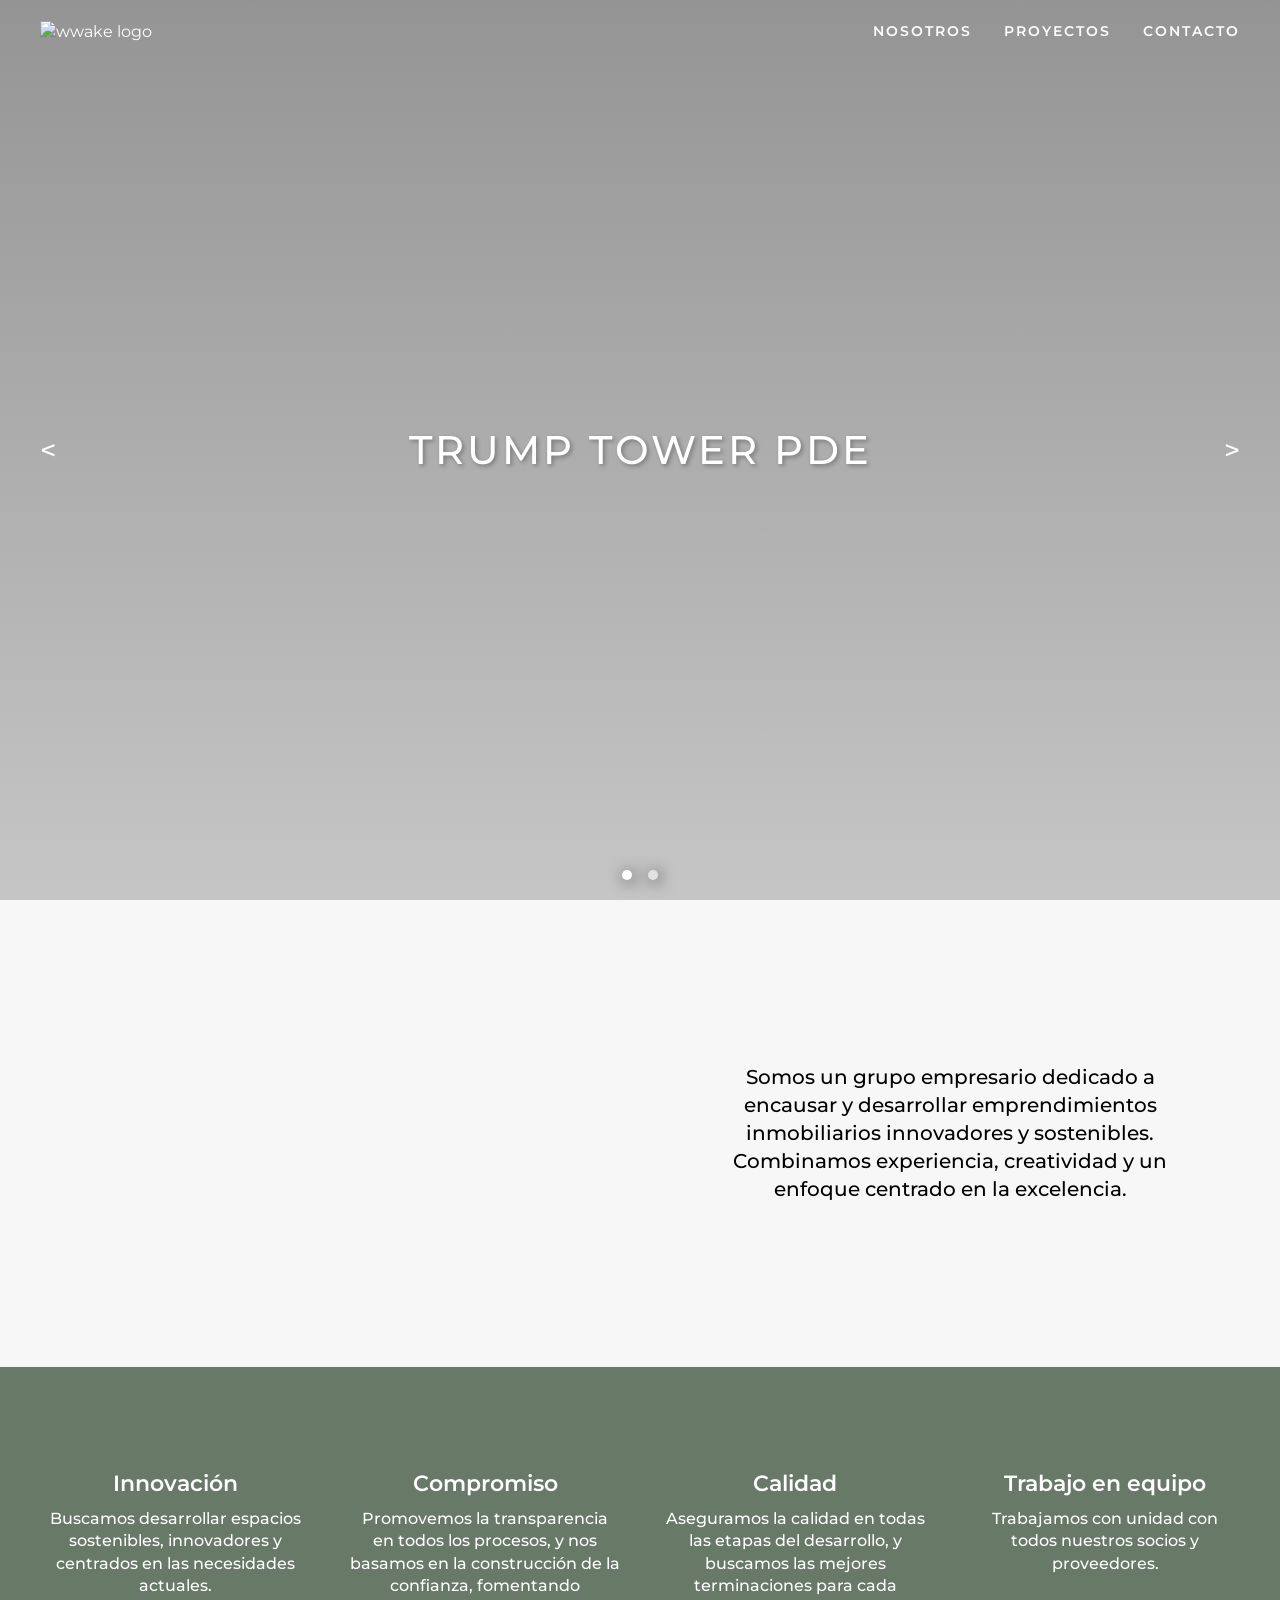
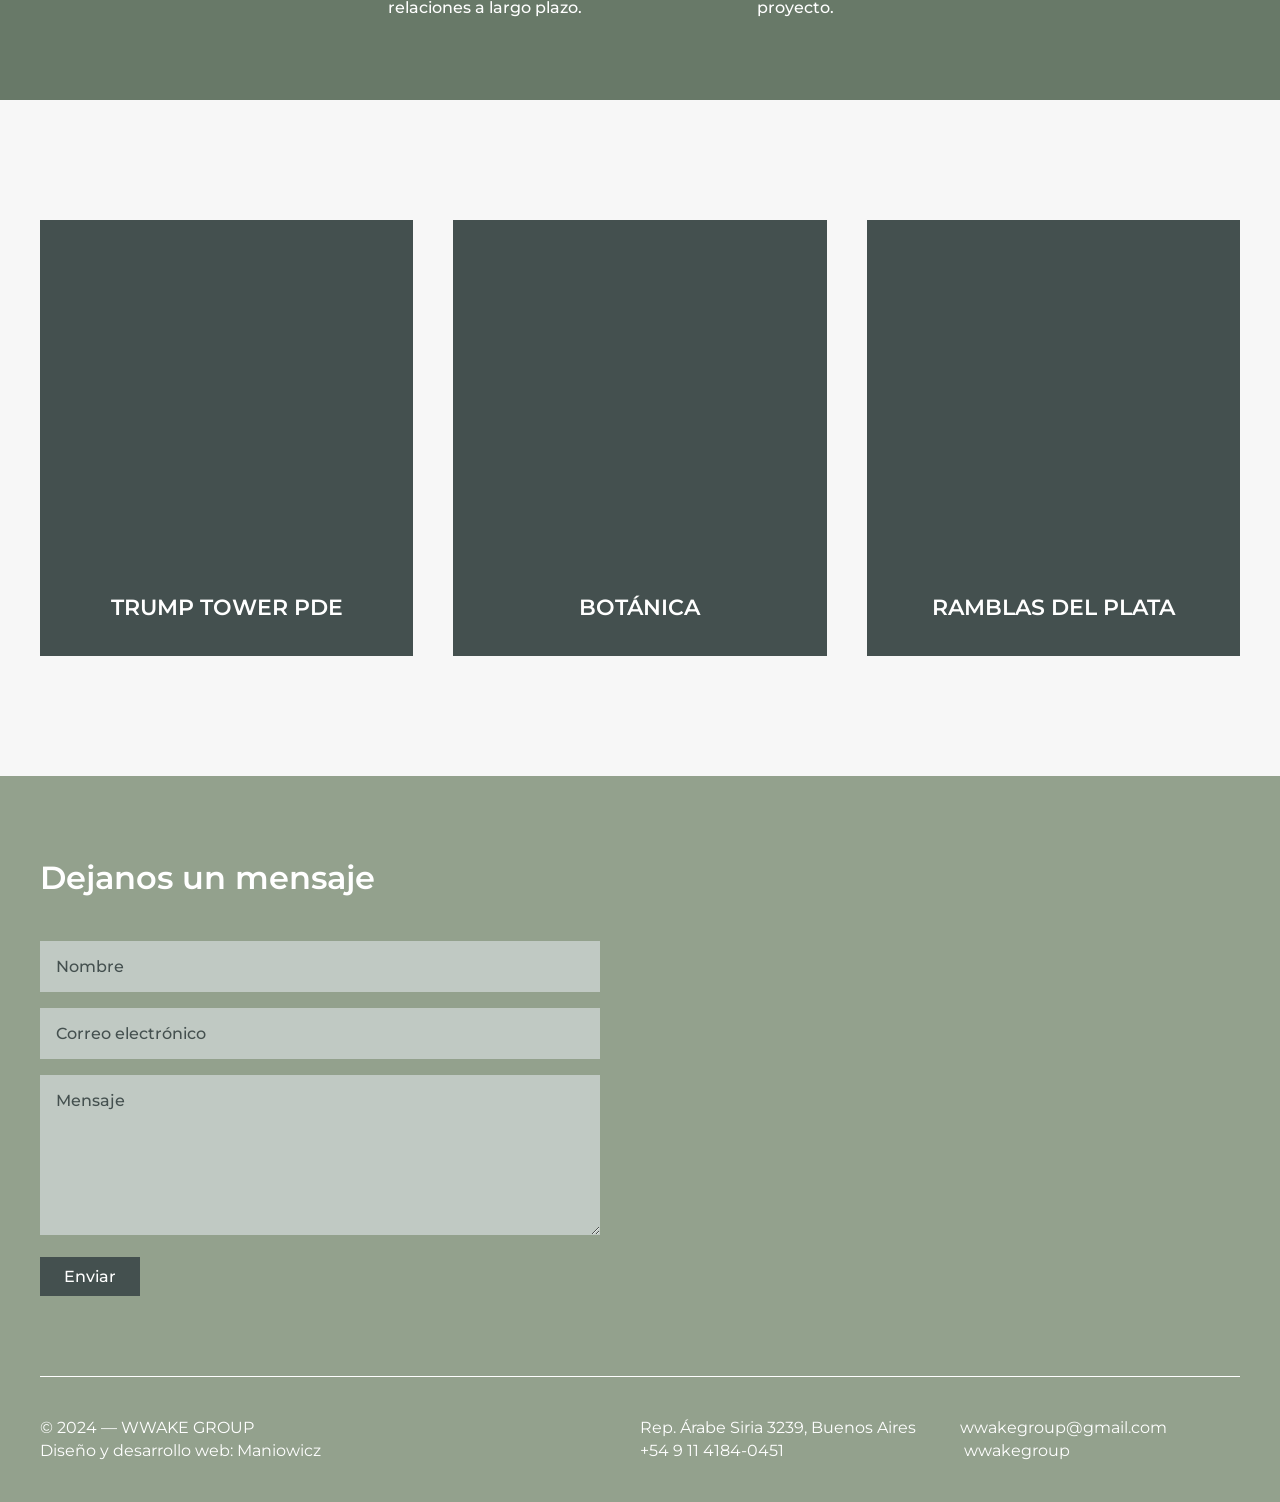
==== commit 8d8a3ae6: "whatsapp_button" ====
--- a/index.html
+++ b/index.html
@@ -165,7 +165,7 @@
       <div class="footer-info">
         <div>
           <div>Rep. Árabe Siria 3239, Buenos Aires</div>
-          <div>+54 9 11 40739985</div>
+          <div>+54 9 11 4184-0451</div>
         </div>
         <div>
           <div>wwakegroup@gmail.com</div>
@@ -191,7 +191,14 @@
         </div>
       </div>
     </footer>
-
+    <a
+      href="https://wa.me/5491141840451?text=Hola%21%20Quiero%20m%C3%A1s%20informaci%C3%B3n%20sobre%20los%20proyectos%21"
+      class="whatsapp-button"
+      target="_blank"
+      rel="noopener"
+      aria-label="Contactar por WhatsApp">
+      <img src="img/whatsapp.svg" alt="" />
+    </a>
     <script src="js/main.js"></script>
     <script src="js/page-home.js"></script>
   </body>
--- a/css/style.css
+++ b/css/style.css
@@ -951,6 +951,35 @@
   background-color: var(--verde);
 }
 
+.whatsapp-button {
+  position: fixed;
+  right: 24px;
+  bottom: 24px;
+
+  width: 56px;
+  height: 56px;
+  border-radius: 50%;
+
+  opacity: 0;
+  transform: translateY(15px);
+  animation: whatsapp-in 0.5s ease-out 0.7s forwards;
+  z-index: 3;
+}
+
+.whatsapp-button img {
+  transition: transform 0.2s ease;
+}
+
+.whatsapp-button:hover img {
+  transform: scale(1.08);
+}
+@keyframes whatsapp-in {
+  to {
+    opacity: 1;
+    transform: translateY(0);
+  }
+}
+
 /* ==========================================================================
    Helper classes
    ========================================================================== */
